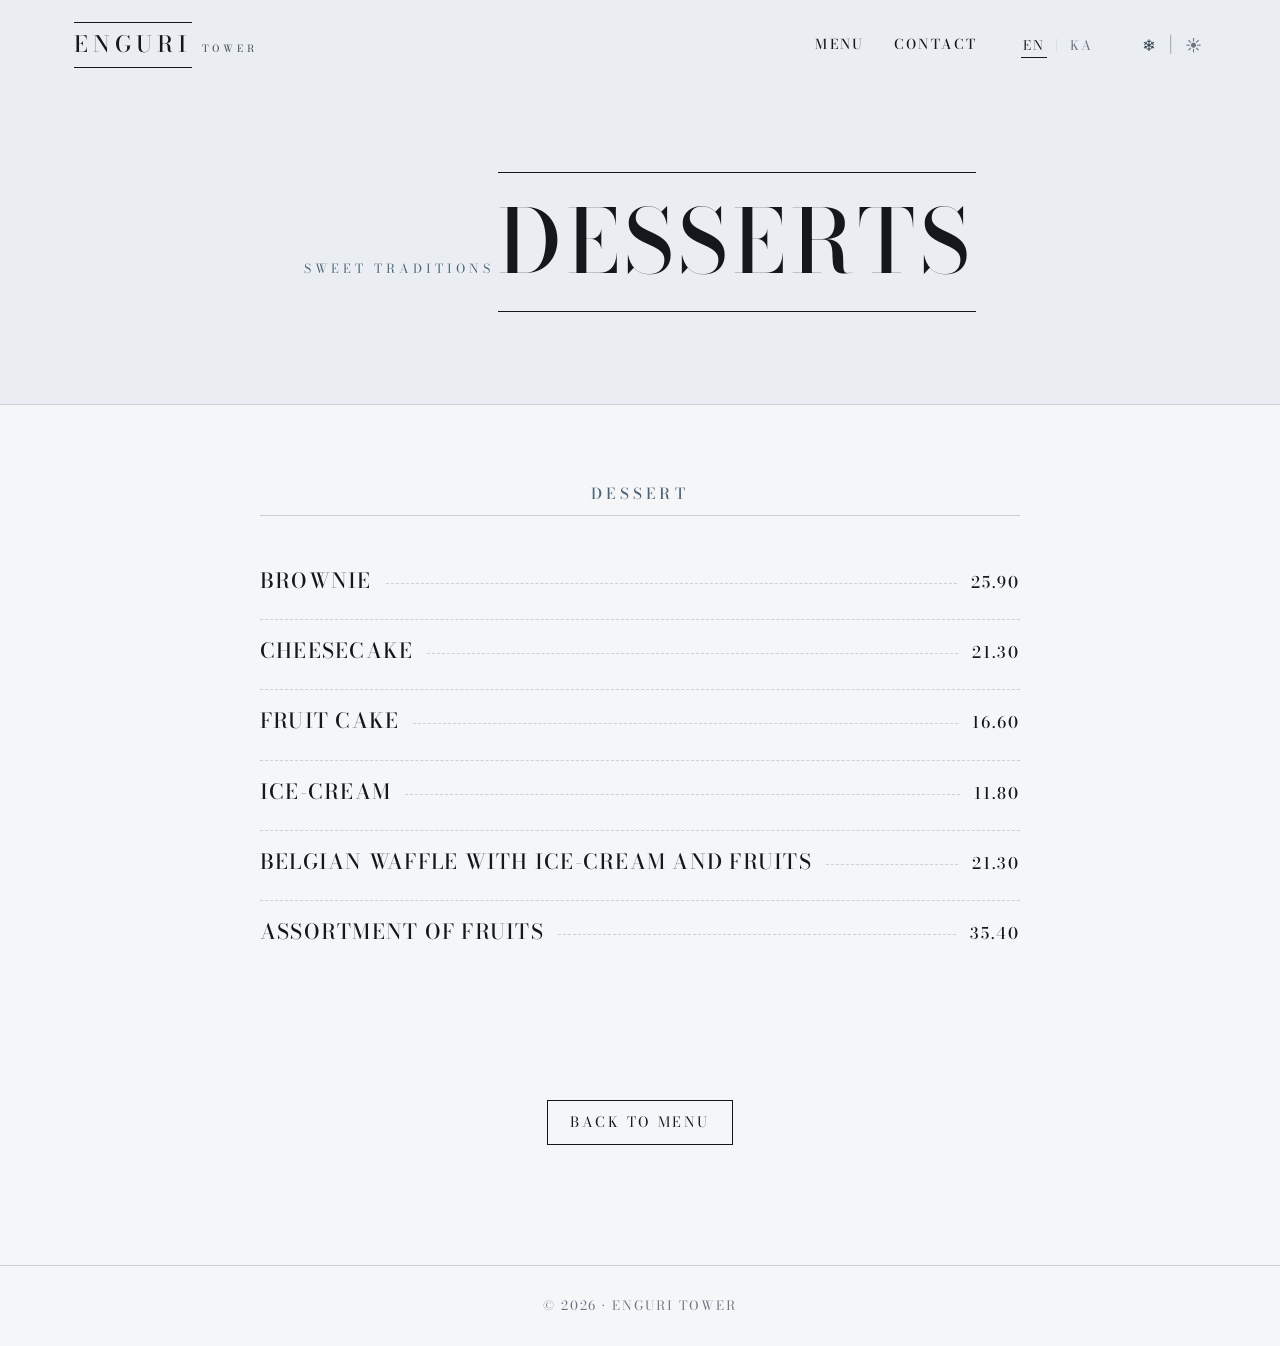
==== desserts.html @ d875edba "Update desserts.html" ====
<!DOCTYPE html>
<html lang="en">
  <head>
    <meta charset="UTF-8" />
    <meta name="viewport" content="width=device-width, initial-scale=1.0" />
    <meta
      name="description"
      content="Enguri Tower - Desserts menu."
    />
    <title>Desserts | Enguri Tower</title>
    <link rel="preconnect" href="https://fonts.googleapis.com" />
    <link rel="preconnect" href="https://fonts.gstatic.com" crossorigin />
    <link
      href="https://fonts.googleapis.com/css2?family=Bodoni+Moda:ital,wght@0,400;0,500;0,600;0,700;0,800;1,400&family=Inter:wght@300;400;500&family=Noto+Sans+Georgian:wght@300;400;500;600&display=swap"
      rel="stylesheet"
    />
    <link rel="stylesheet" href="styles.css" />
  </head>
  <body>
    <header class="navbar scrolled" id="navbar">
      <div class="nav-container">
        <a href="index.html" class="brand">
          <span class="brand-name">ENGURI</span>
          <span class="brand-sub">TOWER</span>
        </a>

        <nav class="nav-links" id="navLinks">
          <a href="index.html#menu">
            <span class="lang-en">Menu</span>
            <span class="lang-ka">მენიუ</span>
          </a>
          <a href="index.html#contact">
            <span class="lang-en">Contact</span>
            <span class="lang-ka">კონტაქტი</span>
          </a>
          <div class="lang-toggle" role="group" aria-label="Language">
            <button class="lang-btn active" data-lang="en" aria-pressed="true">EN</button>
            <span class="lang-sep">|</span>
            <button class="lang-btn" data-lang="ka" aria-pressed="false">KA</button>
          </div>
          <div class="season-toggle" role="group" aria-label="Season">
            <button class="season-btn active" data-season="winter" aria-pressed="true" title="Winter" aria-label="Winter">&#10052;</button>
            <span class="lang-sep">|</span>
            <button class="season-btn" data-season="summer" aria-pressed="false" title="Summer" aria-label="Summer">&#9728;</button>
          </div>
        </nav>

        <button
          class="nav-toggle"
          id="navToggle"
          aria-label="Toggle navigation"
          aria-expanded="false"
        >
          <span></span>
          <span></span>
          <span></span>
        </button>
      </div>
    </header>

    <main>
      <section class="page-header">
        <p class="eyebrow">
          <span class="lang-en">Sweet Traditions</span>
          <span class="lang-ka">ტკბილი ტრადიციები</span>
        </p>
        <h1 class="page-header-title">
          <span class="lang-en">Desserts</span>
          <span class="lang-ka">დესერტები</span>
        </h1>
      </section>

      <section class="menu-page">
        <div class="container">

          <div class="menu-group">
            <h2 class="menu-group-title">
              <span class="lang-en">Dessert</span>
              <span class="lang-ka">დესერტი</span>
            </h2>
            <ul class="menu-list">
              <li class="menu-item"><div class="menu-item-head"><span class="menu-item-name"><span class="lang-en">Brownie</span><span class="lang-ka">ბრაუნი</span></span><span class="menu-item-dots"></span><span class="menu-item-price">25.90</span></div></li>
              <li class="menu-item"><div class="menu-item-head"><span class="menu-item-name"><span class="lang-en">Cheesecake</span><span class="lang-ka">ჩიზქეიქი</span></span><span class="menu-item-dots"></span><span class="menu-item-price">21.30</span></div></li>
              <li class="menu-item"><div class="menu-item-head"><span class="menu-item-name"><span class="lang-en">Fruit Cake</span><span class="lang-ka">ხილის კექსი</span></span><span class="menu-item-dots"></span><span class="menu-item-price">16.60</span></div></li>
              <li class="menu-item"><div class="menu-item-head"><span class="menu-item-name"><span class="lang-en">Ice-Cream</span><span class="lang-ka">ნაყინი</span></span><span class="menu-item-dots"></span><span class="menu-item-price">11.80</span></div></li>
              <li class="menu-item"><div class="menu-item-head"><span class="menu-item-name"><span class="lang-en">Belgian Waffle with Ice-Cream and Fruits</span><span class="lang-ka">ბელგიური ვაფლი ნაყინით და ხილით</span></span><span class="menu-item-dots"></span><span class="menu-item-price">21.30</span></div></li>
              <li class="menu-item"><div class="menu-item-head"><span class="menu-item-name"><span class="lang-en">Assortment of Fruits</span><span class="lang-ka">ხილის ასორტი</span></span><span class="menu-item-dots"></span><span class="menu-item-price">35.40</span></div></li>
            </ul>
          </div>

          <div class="back-wrap">
            <a href="index.html#menu" class="back-link">
              <span class="lang-en">Back to Menu</span>
              <span class="lang-ka">მენიუზე დაბრუნება</span>
            </a>
          </div>
        </div>
      </section>
    </main>

    <footer class="footer footer-slim">
      <div class="container">
        <div class="footer-bottom">
          <p class="copy">&copy; <span id="year"></span> &middot; Enguri Tower</p>
        </div>
      </div>
    </footer>

    <script src="script.js"></script>
  </body>
</html>
---- styles.css ----
/* ======================================================
   Enguri Tower — Cuisine of the Georgian highlands
   Icy / minimal theme, Bodoni Moda display, Inter body
   ====================================================== */

:root {
  --bg: #f4f6f8;
  --bg-soft: #eaeef2;
  --snow: #ffffff;
  --ink: #14181c;
  --ink-soft: #3a434c;
  --muted: #6b7682;
  --line: #c9d1d8;
  --accent: #4a6275;
  --accent-strong: #2d3e4e;

  --font-display: "Bodoni Moda", "Didot", "Playfair Display",
    Georgia, serif;
  --font-sans: "Inter", system-ui, -apple-system, "Segoe UI", Roboto,
    sans-serif;

  --max-width: 1180px;
  --transition: 0.35s cubic-bezier(0.4, 0, 0.2, 1);
}

/* ---------- Seasonal theme: summer ---------- */
html[data-season="summer"] {
  --bg: #fbf7f2;
  --bg-soft: #f3ead6;
  --ink: #241a14;
  --ink-soft: #4a3a2e;
  --muted: #8a7865;
  --line: #e2d3c1;
  --accent: #c4855a;
  --accent-strong: #8a4a2a;
}

html[data-season="summer"] .hero::before {
  background-image: url("ushguli_Summer.webp");
  filter: saturate(1.4) contrast(1.08) brightness(0.94);
}

html[data-season="summer"] .hero-overlay {
  background: radial-gradient(
    ellipse at center,
    rgba(251, 237, 217, 0.55) 0%,
    rgba(251, 237, 217, 0.1) 70%
  );
}

html[data-season="summer"] .navbar.scrolled {
  background-color: rgba(251, 247, 242, 0.92);
}

html[data-season="summer"] .snow-field {
  display: none;
}

html[data-season="summer"] .dish-image {
  filter: grayscale(20%) contrast(1) saturate(1.05);
}

html[data-season="summer"] .hero-title {
  text-shadow: 0 1px 2px rgba(255, 248, 235, 0.7),
    0 2px 14px rgba(36, 26, 20, 0.2);
}

html[data-season="summer"] .eyebrow,
html[data-season="summer"] .hero-sub-label,
html[data-season="summer"] .hero-subtitle {
  text-shadow: 0 1px 2px rgba(255, 248, 235, 0.75);
}

/* ---------- Base ---------- */
*,
*::before,
*::after {
  box-sizing: border-box;
}

html {
  scroll-behavior: smooth;
  -webkit-text-size-adjust: 100%;
  text-size-adjust: 100%;
}

body {
  margin: 0;
  font-family: var(--font-sans);
  font-size: 16px;
  line-height: 1.6;
  color: var(--ink);
  background-color: var(--bg);
  -webkit-font-smoothing: antialiased;
  -moz-osx-font-smoothing: grayscale;
  overflow-x: hidden;
}

a {
  color: inherit;
  text-decoration: none;
  transition: color var(--transition);
}

img {
  max-width: 100%;
  display: block;
}

button {
  font-family: inherit;
  background: none;
  color: inherit;
}

h1,
h2,
h3,
h4 {
  font-family: var(--font-display);
  font-weight: 500;
  line-height: 1.2;
  margin: 0;
}

p {
  margin: 0 0 1em;
}

ul {
  margin: 0;
  padding: 0;
  list-style: none;
}

.container {
  width: 100%;
  max-width: var(--max-width);
  margin: 0 auto;
  padding: 0 24px;
}

/* ---------- Buttons ---------- */
.btn {
  position: relative;
  display: inline-flex;
  align-items: center;
  justify-content: center;
  gap: 10px;
  padding: 14px 30px;
  font-family: var(--font-display);
  font-size: 0.88rem;
  font-weight: 500;
  letter-spacing: 0.18em;
  text-transform: uppercase;
  border-radius: 0;
  border: 1px solid var(--ink);
  cursor: pointer;
  overflow: hidden;
  isolation: isolate;
  transition: color 0.45s cubic-bezier(0.65, 0, 0.35, 1),
    border-color 0.45s cubic-bezier(0.65, 0, 0.35, 1);
}

.btn::before {
  content: "";
  position: absolute;
  inset: 0;
  z-index: -1;
  transform: translateY(101%);
  transition: transform 0.55s cubic-bezier(0.65, 0, 0.35, 1);
}

.btn:hover::before {
  transform: translateY(0);
}

.btn:focus-visible {
  outline: 2px solid var(--accent);
  outline-offset: 3px;
}

.btn-primary {
  background-color: var(--ink);
  color: var(--snow);
}
.btn-primary::before {
  background-color: var(--accent-strong);
}
.btn-primary:hover {
  color: var(--snow);
  border-color: var(--accent-strong);
}

.btn-ghost {
  background-color: transparent;
  color: var(--ink);
}
.btn-ghost::before {
  background-color: var(--ink);
}
.btn-ghost:hover {
  color: var(--snow);
}

/* ---------- Rules (thin lines like the logo) ---------- */
.rule {
  display: inline-block;
  width: 60px;
  height: 1px;
  background-color: var(--ink);
  margin: 18px auto;
}

/* ---------- Navbar ---------- */
.navbar {
  position: fixed;
  top: 0;
  left: 0;
  width: 100%;
  z-index: 100;
  padding: 22px 0;
  background-color: rgba(244, 246, 248, 0);
  border-bottom: 1px solid transparent;
  transition: background-color var(--transition),
    border-color var(--transition), padding var(--transition);
}

.navbar.scrolled {
  padding: 14px 0;
  background-color: rgba(244, 246, 248, 0.92);
  backdrop-filter: blur(8px);
  border-bottom-color: var(--line);
}

.nav-container {
  width: 100%;
  max-width: var(--max-width);
  margin: 0 auto;
  padding: 0 24px;
  display: flex;
  align-items: center;
  justify-content: space-between;
  gap: 20px;
}

.brand {
  display: inline-flex;
  align-items: baseline;
  gap: 6px;
}

.brand-name {
  font-family: var(--font-display);
  font-size: 1.4rem;
  font-weight: 500;
  letter-spacing: 0.22em;
  padding: 4px 0;
  border-top: 1px solid var(--ink);
  border-bottom: 1px solid var(--ink);
}

.brand-sub {
  font-family: var(--font-display);
  font-size: 0.62rem;
  font-weight: 400;
  letter-spacing: 0.4em;
  padding-left: 0.4em;
  color: var(--ink-soft);
}

.nav-links {
  display: flex;
  align-items: center;
  gap: 30px;
}

.nav-links a {
  font-family: var(--font-display);
  font-size: 0.85rem;
  font-weight: 500;
  letter-spacing: 0.16em;
  text-transform: uppercase;
  color: var(--ink);
  position: relative;
}

.nav-links a:not(.nav-cta)::after {
  content: "";
  position: absolute;
  bottom: -6px;
  left: 0;
  width: 0;
  height: 1px;
  background-color: var(--ink);
  transition: width var(--transition);
}

.nav-links a:not(.nav-cta):hover::after {
  width: 100%;
}

/* ---------- Language toggle ---------- */
.lang-ka {
  display: none;
}

html[lang="ka"] .lang-en {
  display: none;
}

html[lang="ka"] .lang-ka {
  display: revert;
}

html[lang="ka"] body {
  font-family: "Noto Sans Georgian", "BPG Arial", "Sylfaen",
    "Segoe UI", system-ui, -apple-system, sans-serif;
}

html[lang="ka"] .brand-name,
html[lang="ka"] .hero-title,
html[lang="ka"] .hero-sub-label {
  font-family: var(--font-display);
}

.lang-toggle {
  display: inline-flex;
  align-items: center;
  gap: 8px;
  font-family: var(--font-display);
  font-size: 0.82rem;
  letter-spacing: 0.14em;
  text-transform: uppercase;
  margin-left: 14px;
}

.lang-btn {
  background: none;
  border: none;
  padding: 4px 2px;
  color: var(--muted);
  cursor: pointer;
  font-family: inherit;
  font-size: inherit;
  letter-spacing: inherit;
  text-transform: inherit;
  transition: color var(--transition);
}

.lang-btn:hover {
  color: var(--ink);
}

.lang-btn.active {
  color: var(--ink);
  border-bottom: 1px solid var(--ink);
  padding-bottom: 2px;
}

.lang-sep {
  color: var(--muted);
  opacity: 0.5;
}

/* ---------- Season toggle (Winter / Summer) ---------- */
.season-toggle {
  display: inline-flex;
  align-items: center;
  gap: 8px;
  margin-left: 14px;
}

.season-btn {
  background: none;
  border: none;
  padding: 2px 4px;
  font-size: 1rem;
  line-height: 1;
  color: var(--muted);
  cursor: pointer;
  transition: color var(--transition), transform var(--transition);
}

.season-btn:hover {
  color: var(--ink);
  transform: translateY(-1px);
}

.season-btn.active {
  color: var(--accent-strong);
}

.nav-toggle {
  display: none;
  flex-direction: column;
  gap: 5px;
  padding: 6px;
}
.nav-toggle span {
  display: block;
  width: 26px;
  height: 2px;
  background-color: var(--ink);
  transition: transform var(--transition), opacity var(--transition);
}
.nav-toggle.open span:nth-child(1) {
  transform: translateY(7px) rotate(45deg);
}
.nav-toggle.open span:nth-child(2) {
  opacity: 0;
}
.nav-toggle.open span:nth-child(3) {
  transform: translateY(-7px) rotate(-45deg);
}

/* ---------- Hero ---------- */
.hero {
  position: relative;
  min-height: 100vh;
  min-height: 100svh;
  display: flex;
  align-items: center;
  justify-content: center;
  text-align: center;
  padding: 140px 24px 100px;
  background-color: var(--bg);
  overflow: hidden;
  color: var(--ink);
}

.hero::before {
  content: "";
  position: absolute;
  inset: 0;
  background-image: url("ushgli_Winter.webp");
  background-size: cover;
  background-position: center;
  background-attachment: fixed;
  filter: saturate(1.3) contrast(1.08) brightness(0.92);
  z-index: 0;
}

.hero-overlay {
  position: absolute;
  inset: 0;
  background: radial-gradient(
    ellipse at center,
    rgba(244, 246, 248, 0.6) 0%,
    rgba(244, 246, 248, 0.12) 70%
  );
  pointer-events: none;
  z-index: 1;
}

.snow-field {
  position: absolute;
  inset: 0;
  pointer-events: none;
  z-index: 2;
  overflow: hidden;
}

.snow-flake {
  position: absolute;
  top: -10%;
  color: rgba(255, 255, 255, 0.9);
  text-shadow: 0 0 4px rgba(255, 255, 255, 0.6);
  animation-name: snow-fall;
  animation-timing-function: linear;
  animation-iteration-count: infinite;
}

@keyframes snow-fall {
  0% {
    transform: translateY(-10%) translateX(0);
    opacity: 0;
  }
  10% {
    opacity: 1;
  }
  90% {
    opacity: 1;
  }
  100% {
    transform: translateY(110vh) translateX(40px);
    opacity: 0;
  }
}

.hero-content {
  position: relative;
  z-index: 3;
  max-width: 820px;
  animation: fadeUp 1.1s ease both;
}

@keyframes fadeUp {
  from {
    opacity: 0;
    transform: translateY(20px);
  }
  to {
    opacity: 1;
    transform: translateY(0);
  }
}

.eyebrow {
  display: inline-block;
  font-family: var(--font-display);
  font-size: 0.78rem;
  letter-spacing: 0.32em;
  text-transform: uppercase;
  color: var(--ink-soft);
  margin-bottom: 28px;
  text-shadow: 0 1px 2px rgba(255, 255, 255, 0.7);
}

.hero-title {
  font-family: var(--font-display);
  font-size: clamp(3.6rem, 9.5vw, 7.5rem);
  font-weight: 500;
  line-height: 1;
  letter-spacing: 0.04em;
  margin: 12px 0;
  padding: 16px 0;
  border-top: 1px solid var(--ink);
  border-bottom: 1px solid var(--ink);
  text-transform: uppercase;
  text-shadow: 0 1px 2px rgba(255, 255, 255, 0.7),
    0 2px 14px rgba(20, 24, 28, 0.18);
}

.hero-sub-label {
  display: inline-block;
  font-family: var(--font-display);
  font-size: 0.95rem;
  letter-spacing: 0.6em;
  padding-left: 0.6em;
  margin-bottom: 30px;
  color: var(--ink-soft);
  text-shadow: 0 1px 2px rgba(255, 255, 255, 0.7);
}

.hero-subtitle {
  font-size: 1.05rem;
  color: var(--ink-soft);
  max-width: 560px;
  margin: 10px auto 44px;
  text-shadow: 0 1px 2px rgba(255, 255, 255, 0.7);
}

.scroll-indicator {
  position: absolute;
  bottom: 34px;
  left: 50%;
  transform: translateX(-50%);
  width: 18px;
  height: 28px;
  border: 1px solid var(--ink-soft);
  border-radius: 12px;
  display: flex;
  justify-content: center;
  padding-top: 6px;
  z-index: 3;
}
.scroll-indicator span {
  width: 2px;
  height: 8px;
  background-color: var(--ink-soft);
  border-radius: 2px;
  animation: scroll-dot 2s ease-in-out infinite;
}
@keyframes scroll-dot {
  0%,
  100% {
    transform: translateY(0);
    opacity: 0.3;
  }
  50% {
    transform: translateY(8px);
    opacity: 1;
  }
}

/* ---------- Sections ---------- */
section {
  padding: 120px 0;
}

.section-head {
  text-align: center;
  margin-bottom: 72px;
}

.section-eyebrow {
  font-family: var(--font-display);
  font-size: 0.78rem;
  letter-spacing: 0.32em;
  text-transform: uppercase;
  color: var(--accent);
  margin-bottom: 14px;
}

.section-title {
  font-size: clamp(2.4rem, 4.8vw, 3.6rem);
  margin-bottom: 20px;
  letter-spacing: 0.02em;
  text-transform: none;
}

/* ---------- Menu (home) ---------- */
.menu {
  background-color: var(--bg);
  border-top: 1px solid var(--line);
  border-bottom: 1px solid var(--line);
}

.dish-grid {
  display: grid;
  grid-template-columns: repeat(3, 1fr);
  gap: 24px;
}

.dish-card {
  display: flex;
  flex-direction: column;
  background-color: var(--snow);
  border: 1px solid var(--line);
  transition: transform var(--transition), border-color var(--transition);
}

.dish-card:hover {
  border-color: var(--ink);
  transform: translateY(-4px);
}

.dish-image {
  aspect-ratio: 4 / 3;
  background-size: cover;
  background-position: center;
  filter: grayscale(65%) contrast(0.95);
  transition: filter var(--transition);
}

.dish-card:hover .dish-image {
  filter: grayscale(0%) contrast(1);
}

.dish-dishes {
  background-image: url("dishes.jpeg"),
    linear-gradient(160deg, #e3e8ec, #c7d0d7);
  background-position: center 100%;
}
.dish-drinks {
  background-image: url("https://images.unsplash.com/photo-1510812431401-41d2bd2722f3?auto=format&fit=crop&w=1000&q=80"),
    linear-gradient(135deg, #e3e8ec, #c7d0d7);
}
.dish-desserts {
  background-image: url("https://images.unsplash.com/photo-1587314168485-3236d6710814?auto=format&fit=crop&w=1000&q=80"),
    linear-gradient(135deg, #e3e8ec, #c7d0d7);
}

.dish-link {
  text-decoration: none;
  color: inherit;
}

.dish-body {
  padding: 28px;
  display: flex;
  flex-direction: column;
  flex: 1;
  align-items: center;
  text-align: center;
}

.dish-body h3 {
  font-size: 1.5rem;
  letter-spacing: 0.05em;
  margin-bottom: 8px;
}

.dish-body p {
  color: var(--ink-soft);
  font-size: 0.95rem;
  min-height: 3.6em;
}

.dish-price {
  display: inline-block;
  color: var(--ink);
  font-family: var(--font-display);
  font-weight: 500;
  letter-spacing: 0.18em;
  font-size: 0.95rem;
  text-transform: uppercase;
  border-top: 1px solid var(--ink);
  padding-top: 8px;
}

/* ---------- Contact ---------- */
.contact {
  background-color: var(--bg-soft);
  border-top: 1px solid var(--line);
}

.contact-centered {
  max-width: 720px;
  margin: 0 auto;
  text-align: center;
}

.contact-centered .rule {
  display: block;
  margin: 18px auto 32px;
}

.contact-list {
  display: grid;
  gap: 18px;
  margin: 30px 0 34px;
  padding: 0;
  list-style: none;
}

.contact-list li {
  display: grid;
  grid-template-columns: 120px 1fr;
  gap: 16px;
  align-items: center;
  justify-content: center;
  max-width: 420px;
  margin: 0 auto;
  padding-bottom: 14px;
  border-bottom: 1px solid var(--line);
}

.contact-list li:last-child {
  border-bottom: none;
}

.contact-list strong {
  font-family: var(--font-display);
  font-size: 0.78rem;
  letter-spacing: 0.24em;
  text-transform: uppercase;
  color: var(--ink-soft);
  text-align: left;
}

.contact-list a {
  color: var(--ink);
  text-align: left;
  font-size: 1rem;
}

.contact-list a:hover {
  color: var(--accent-strong);
}

.contact-actions {
  display: flex;
  flex-wrap: wrap;
  justify-content: center;
  gap: 14px;
  margin-top: 8px;
}

/* ---------- Footer ---------- */
.footer {
  background-color: var(--bg);
  padding: 30px 0;
  border-top: 1px solid var(--line);
}

.footer-slim {
  padding: 30px 0;
}

.footer-bottom {
  display: flex;
  align-items: center;
  justify-content: center;
  gap: 20px;
  flex-wrap: wrap;
  font-family: var(--font-display);
  text-transform: uppercase;
}

.footer-bottom .copy {
  color: var(--muted);
  font-size: 0.8rem;
  letter-spacing: 0.15em;
  margin: 0;
}

/* ---------- Sub-page (category menu) styles ---------- */
.page-header {
  padding: 160px 24px 80px;
  text-align: center;
  background-color: var(--bg-soft);
  border-bottom: 1px solid var(--line);
}

.page-header .eyebrow {
  color: var(--accent);
}

.page-header-title {
  font-family: var(--font-display);
  font-size: clamp(3rem, 7.5vw, 5.5rem);
  font-weight: 500;
  letter-spacing: 0.06em;
  text-transform: uppercase;
  margin: 12px 0;
  padding: 16px 0;
  border-top: 1px solid var(--ink);
  border-bottom: 1px solid var(--ink);
  display: inline-block;
}

.menu-page {
  padding: 80px 0 120px;
}

.menu-group {
  margin-bottom: 70px;
}

.menu-group:last-of-type {
  margin-bottom: 40px;
}

.menu-group-title {
  font-family: var(--font-display);
  font-size: 0.95rem;
  font-weight: 500;
  letter-spacing: 0.28em;
  text-transform: uppercase;
  color: var(--accent);
  text-align: center;
  margin: 0 auto 34px;
  padding-bottom: 12px;
  border-bottom: 1px solid var(--line);
  max-width: 760px;
}

.menu-list {
  max-width: 760px;
  margin: 0 auto;
  list-style: none;
  padding: 0;
}

.menu-item {
  padding: 14px 0;
  border-bottom: 1px dashed var(--line);
}

.menu-item:last-child {
  border-bottom: none;
}

.menu-item-head {
  display: flex;
  align-items: baseline;
  gap: 14px;
  margin-bottom: 8px;
}

.menu-item-name {
  font-family: var(--font-display);
  font-size: 1.3rem;
  font-weight: 500;
  letter-spacing: 0.06em;
  text-transform: uppercase;
  color: var(--ink);
  white-space: nowrap;
}

.menu-item-dots {
  flex: 1;
  border-bottom: 1px dashed var(--line);
  transform: translateY(-4px);
}

.menu-item-price {
  font-family: var(--font-display);
  font-size: 1rem;
  font-weight: 500;
  letter-spacing: 0.12em;
  color: var(--ink);
  white-space: nowrap;
}

.menu-item-desc {
  color: var(--ink-soft);
  font-size: 0.98rem;
  margin: 0;
  padding-right: 40px;
}

.back-wrap {
  text-align: center;
}

.back-link {
  display: inline-flex;
  align-items: center;
  gap: 10px;
  margin-top: 60px;
  font-family: var(--font-display);
  font-size: 0.88rem;
  letter-spacing: 0.18em;
  text-transform: uppercase;
  color: var(--ink);
  padding: 10px 22px;
  border: 1px solid var(--ink);
  transition: background-color var(--transition), color var(--transition);
}

.back-link:hover {
  background-color: var(--ink);
  color: var(--snow);
}

/* ---------- Reveal-on-scroll ---------- */
.reveal {
  opacity: 0;
  transform: translateY(30px);
  transition: opacity 0.9s ease, transform 0.9s ease;
}
.reveal.visible {
  opacity: 1;
  transform: translateY(0);
}

/* ---------- Responsive ---------- */
@media (max-width: 900px) {
  .dish-grid {
    grid-template-columns: 1fr;
  }
}

@media (max-width: 768px) {
  .container,
  .nav-container {
    padding: 0 20px;
  }

  .nav-toggle {
    display: flex;
  }

  .nav-links {
    position: fixed;
    top: 0;
    right: 0;
    height: 100vh;
    height: 100svh;
    width: 82%;
    max-width: 340px;
    background-color: var(--snow);
    border-left: 1px solid var(--line);
    flex-direction: column;
    justify-content: center;
    align-items: flex-start;
    padding: 40px 32px;
    gap: 22px;
    transform: translateX(100%);
    transition: transform var(--transition);
    overflow-y: auto;
  }

  .nav-links.open {
    transform: translateX(0);
  }

  .nav-links a {
    font-size: 1rem;
  }

  .lang-toggle {
    margin-left: 0;
    margin-top: 20px;
    border-top: 1px solid var(--line);
    padding-top: 20px;
    width: 100%;
  }

  .season-toggle {
    margin-left: 0;
    margin-top: 12px;
    width: 100%;
  }

  .brand-name {
    font-size: 1.2rem;
    letter-spacing: 0.18em;
  }

  .brand-sub {
    font-size: 0.55rem;
    letter-spacing: 0.32em;
  }

  .hero {
    padding: 120px 20px 90px;
    background-attachment: scroll;
  }

  .hero::before {
    background-attachment: scroll;
  }

  .hero-title {
    letter-spacing: 0.03em;
    padding: 12px 0;
    margin: 8px 0;
  }

  .hero-sub-label {
    letter-spacing: 0.4em;
    padding-left: 0.4em;
    font-size: 0.85rem;
    margin-bottom: 20px;
  }

  .eyebrow {
    letter-spacing: 0.24em;
    margin-bottom: 20px;
  }

  section {
    padding: 70px 0;
  }

  .section-head {
    margin-bottom: 48px;
  }

  .dish-body {
    padding: 22px;
  }

  .dish-body h3 {
    font-size: 1.35rem;
  }

  .dish-body p {
    min-height: 0;
  }

  .contact-list li {
    grid-template-columns: 1fr;
    gap: 4px;
    text-align: center;
  }

  .contact-list strong,
  .contact-list a {
    text-align: center;
  }

  .contact-actions {
    flex-direction: column;
    align-items: stretch;
    gap: 12px;
  }

  .contact-actions .btn {
    width: 100%;
  }

  .page-header {
    padding: 120px 20px 60px;
  }

  .page-header-title {
    padding: 12px 0;
  }

  .menu-page {
    padding: 60px 0 90px;
  }

  .menu-group {
    margin-bottom: 50px;
  }

  .menu-group-title {
    letter-spacing: 0.22em;
    margin-bottom: 24px;
  }

  .menu-item-head {
    flex-wrap: wrap;
  }

  .menu-item-dots {
    display: none;
  }

  .menu-item-name {
    white-space: normal;
    font-size: 1.1rem;
  }

  .menu-item-desc {
    padding-right: 0;
  }

  .back-link {
    margin-top: 40px;
  }
}

@media (max-width: 480px) {
  .container,
  .nav-container {
    padding: 0 16px;
  }

  .navbar {
    padding: 16px 0;
  }

  .navbar.scrolled {
    padding: 10px 0;
  }

  .brand-name {
    font-size: 1.05rem;
    letter-spacing: 0.16em;
  }

  .brand-sub {
    font-size: 0.5rem;
    letter-spacing: 0.28em;
  }

  .hero {
    padding: 100px 16px 80px;
  }

  .hero-title {
    font-size: clamp(2.6rem, 13.5vw, 4rem);
    letter-spacing: 0.02em;
    padding: 10px 0;
  }

  .hero-sub-label {
    letter-spacing: 0.32em;
    padding-left: 0.32em;
    font-size: 0.78rem;
  }

  .eyebrow {
    font-size: 0.72rem;
    letter-spacing: 0.2em;
  }

  .section-title {
    font-size: clamp(1.8rem, 7vw, 2.3rem);
  }

  .page-header {
    padding: 110px 16px 50px;
  }

  .page-header-title {
    font-size: clamp(2.2rem, 10vw, 3rem);
    letter-spacing: 0.04em;
    padding: 10px 0;
  }

  .btn {
    padding: 13px 22px;
    font-size: 0.8rem;
    letter-spacing: 0.14em;
  }

  .dish-body {
    padding: 20px;
  }

  .menu-item-name {
    font-size: 1rem;
    letter-spacing: 0.04em;
  }

  .menu-item-price {
    font-size: 0.95rem;
  }

  .menu-item-desc {
    font-size: 0.9rem;
  }

  .scroll-indicator {
    bottom: 22px;
  }
}

@media (prefers-reduced-motion: reduce) {
  *,
  *::before,
  *::after {
    animation-duration: 0.01ms !important;
    animation-iteration-count: 1 !important;
    transition-duration: 0.01ms !important;
    scroll-behavior: auto !important;
  }

  .snow-flake {
    display: none;
  }
}
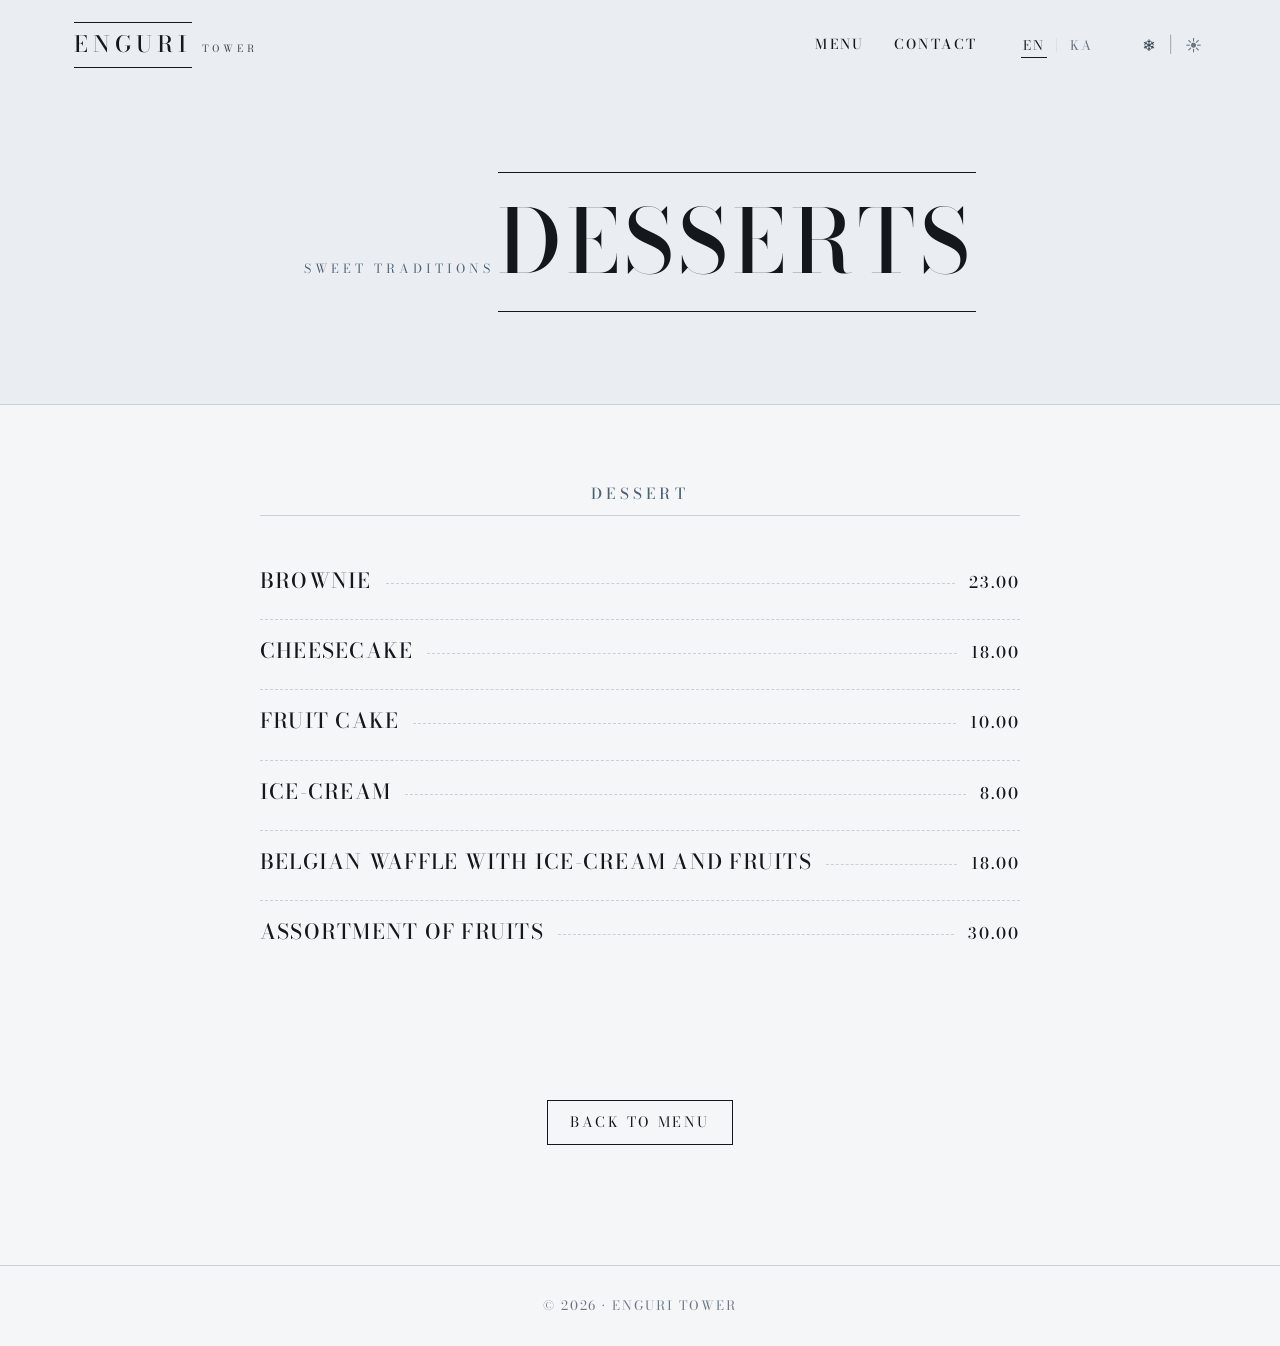
==== commit c60dae19: "Update desserts.html" ====
--- a/desserts.html
+++ b/desserts.html
@@ -79,12 +79,12 @@
               <span class="lang-ka">დესერტი</span>
             </h2>
             <ul class="menu-list">
-              <li class="menu-item"><div class="menu-item-head"><span class="menu-item-name"><span class="lang-en">Brownie</span><span class="lang-ka">ბრაუნი</span></span><span class="menu-item-dots"></span><span class="menu-item-price">25.90</span></div></li>
-              <li class="menu-item"><div class="menu-item-head"><span class="menu-item-name"><span class="lang-en">Cheesecake</span><span class="lang-ka">ჩიზქეიქი</span></span><span class="menu-item-dots"></span><span class="menu-item-price">21.30</span></div></li>
-              <li class="menu-item"><div class="menu-item-head"><span class="menu-item-name"><span class="lang-en">Fruit Cake</span><span class="lang-ka">ხილის კექსი</span></span><span class="menu-item-dots"></span><span class="menu-item-price">16.60</span></div></li>
-              <li class="menu-item"><div class="menu-item-head"><span class="menu-item-name"><span class="lang-en">Ice-Cream</span><span class="lang-ka">ნაყინი</span></span><span class="menu-item-dots"></span><span class="menu-item-price">11.80</span></div></li>
-              <li class="menu-item"><div class="menu-item-head"><span class="menu-item-name"><span class="lang-en">Belgian Waffle with Ice-Cream and Fruits</span><span class="lang-ka">ბელგიური ვაფლი ნაყინით და ხილით</span></span><span class="menu-item-dots"></span><span class="menu-item-price">21.30</span></div></li>
-              <li class="menu-item"><div class="menu-item-head"><span class="menu-item-name"><span class="lang-en">Assortment of Fruits</span><span class="lang-ka">ხილის ასორტი</span></span><span class="menu-item-dots"></span><span class="menu-item-price">35.40</span></div></li>
+              <li class="menu-item"><div class="menu-item-head"><span class="menu-item-name"><span class="lang-en">Brownie</span><span class="lang-ka">ბრაუნი</span></span><span class="menu-item-dots"></span><span class="menu-item-price">23.00</span></div></li>
+              <li class="menu-item"><div class="menu-item-head"><span class="menu-item-name"><span class="lang-en">Cheesecake</span><span class="lang-ka">ჩიზქეიქი</span></span><span class="menu-item-dots"></span><span class="menu-item-price">18.00</span></div></li>
+              <li class="menu-item"><div class="menu-item-head"><span class="menu-item-name"><span class="lang-en">Fruit Cake</span><span class="lang-ka">ხილის კექსი</span></span><span class="menu-item-dots"></span><span class="menu-item-price">10.00</span></div></li>
+              <li class="menu-item"><div class="menu-item-head"><span class="menu-item-name"><span class="lang-en">Ice-Cream</span><span class="lang-ka">ნაყინი</span></span><span class="menu-item-dots"></span><span class="menu-item-price">8.00</span></div></li>
+              <li class="menu-item"><div class="menu-item-head"><span class="menu-item-name"><span class="lang-en">Belgian Waffle with Ice-Cream and Fruits</span><span class="lang-ka">ბელგიური ვაფლი ნაყინით და ხილით</span></span><span class="menu-item-dots"></span><span class="menu-item-price">18.00</span></div></li>
+              <li class="menu-item"><div class="menu-item-head"><span class="menu-item-name"><span class="lang-en">Assortment of Fruits</span><span class="lang-ka">ხილის ასორტი</span></span><span class="menu-item-dots"></span><span class="menu-item-price">30.00</span></div></li>
             </ul>
           </div>
 
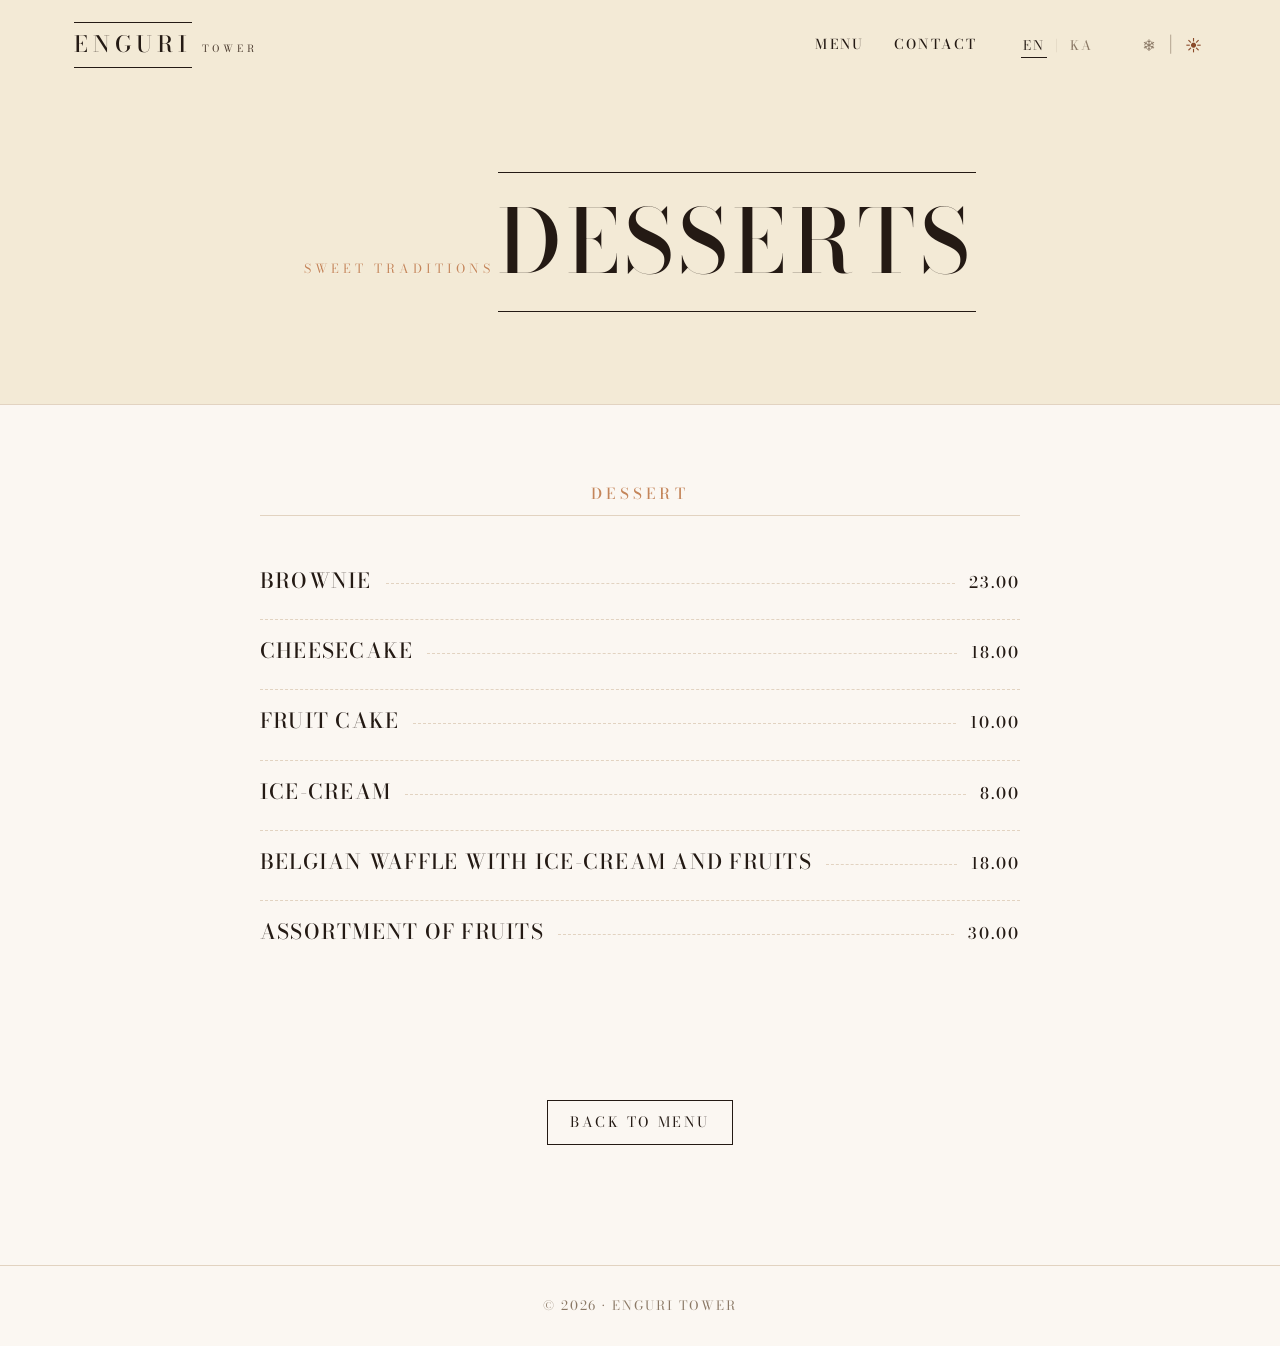
==== commit 77665559: "Add files via upload" ====
--- a/desserts.html
+++ b/desserts.html
@@ -16,7 +16,7 @@
     />
     <link rel="stylesheet" href="styles.css" />
   </head>
-  <body>
+  <body class="no-reveal">
     <header class="navbar scrolled" id="navbar">
       <div class="nav-container">
         <a href="index.html" class="brand">
@@ -39,9 +39,9 @@
             <button class="lang-btn" data-lang="ka" aria-pressed="false">KA</button>
           </div>
           <div class="season-toggle" role="group" aria-label="Season">
-            <button class="season-btn active" data-season="winter" aria-pressed="true" title="Winter" aria-label="Winter">&#10052;</button>
+            <button class="season-btn" data-season="winter" aria-pressed="false" title="Winter" aria-label="Winter">&#10052;</button>
             <span class="lang-sep">|</span>
-            <button class="season-btn" data-season="summer" aria-pressed="false" title="Summer" aria-label="Summer">&#9728;</button>
+            <button class="season-btn active" data-season="summer" aria-pressed="true" title="Summer" aria-label="Summer">&#9728;</button>
           </div>
         </nav>
 
--- a/styles.css
+++ b/styles.css
@@ -433,7 +433,7 @@
   content: "";
   position: absolute;
   inset: 0;
-  background-image: url("ushgli_Winter.webp");
+  background-image: url("ushguli_Summer.webp");
   background-size: cover;
   background-position: center;
   background-attachment: fixed;
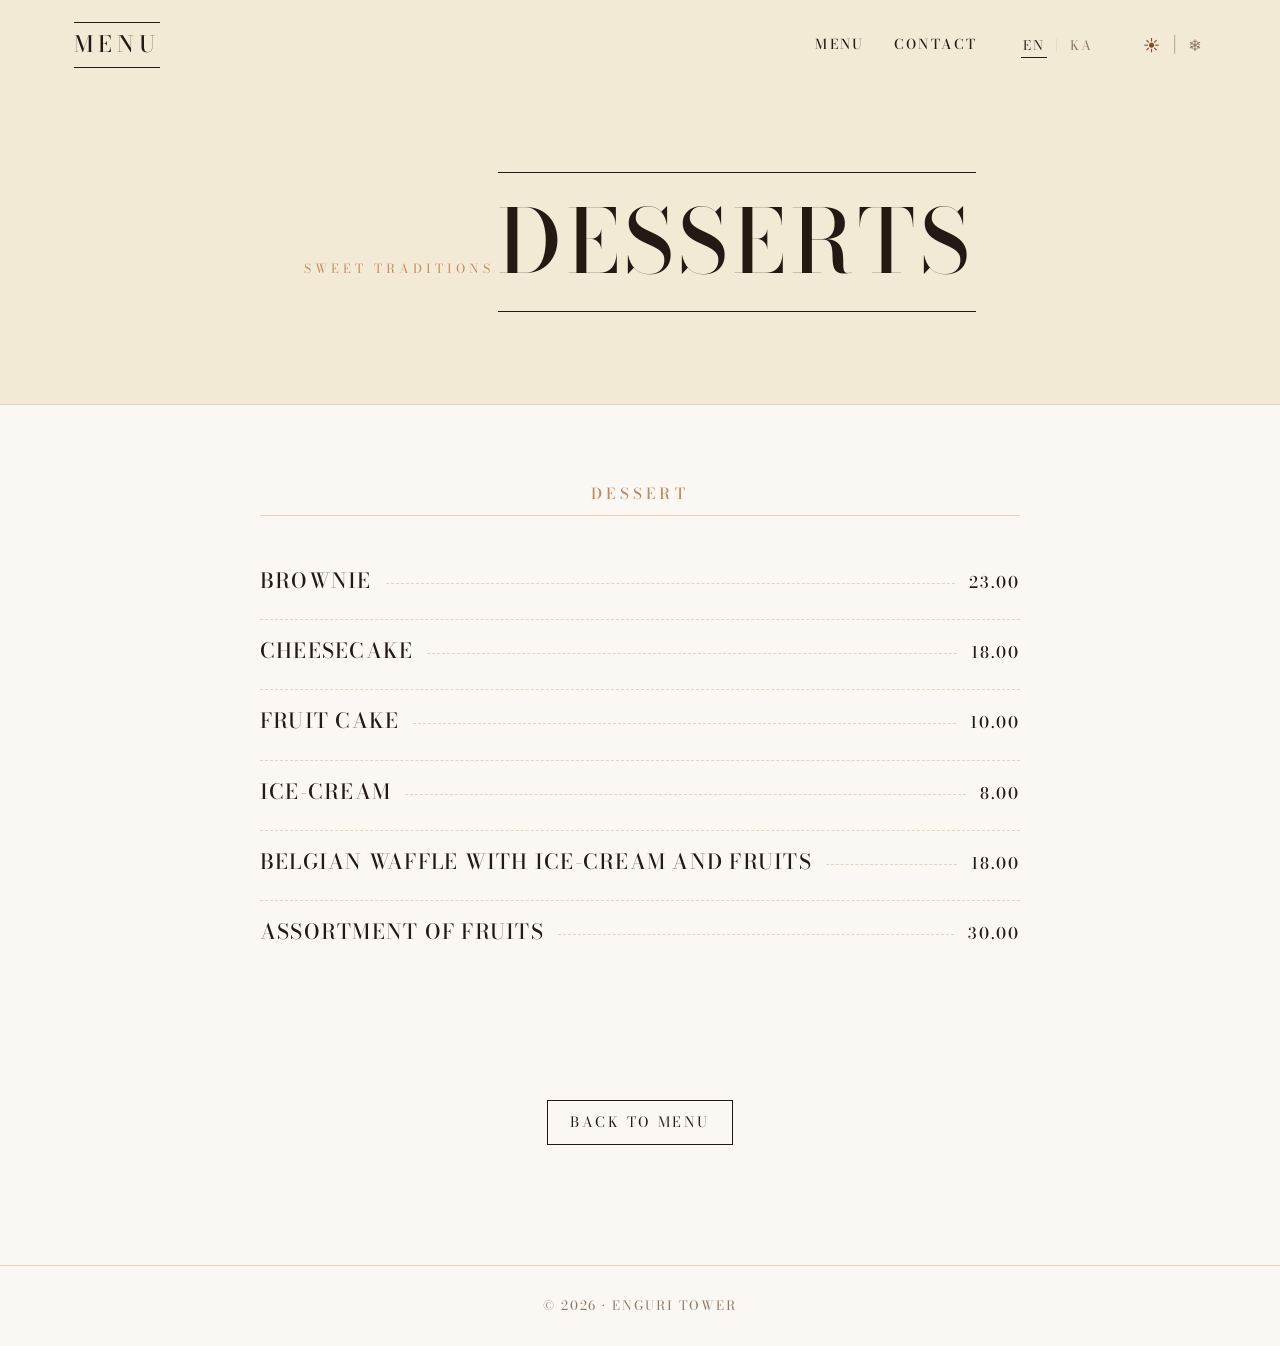
==== commit 55efb52c: "Add files via upload" ====
--- a/desserts.html
+++ b/desserts.html
@@ -1,5 +1,5 @@
 <!DOCTYPE html>
-<html lang="en">
+<html lang="en" data-season="summer">
   <head>
     <meta charset="UTF-8" />
     <meta name="viewport" content="width=device-width, initial-scale=1.0" />
@@ -16,12 +16,14 @@
     />
     <link rel="stylesheet" href="styles.css" />
   </head>
-  <body class="no-reveal">
+  <body>
     <header class="navbar scrolled" id="navbar">
       <div class="nav-container">
         <a href="index.html" class="brand">
-          <span class="brand-name">ENGURI</span>
-          <span class="brand-sub">TOWER</span>
+          <span class="brand-name">
+            <span class="lang-en">MENU</span>
+            <span class="lang-ka">მენიუ</span>
+          </span>
         </a>
 
         <nav class="nav-links" id="navLinks">
@@ -34,14 +36,14 @@
             <span class="lang-ka">კონტაქტი</span>
           </a>
           <div class="lang-toggle" role="group" aria-label="Language">
-            <button class="lang-btn active" data-lang="en" aria-pressed="true">EN</button>
+            <button type="button" class="lang-btn active" data-lang="en" aria-pressed="true">EN</button>
             <span class="lang-sep">|</span>
-            <button class="lang-btn" data-lang="ka" aria-pressed="false">KA</button>
+            <button type="button" class="lang-btn" data-lang="ka" aria-pressed="false">KA</button>
           </div>
           <div class="season-toggle" role="group" aria-label="Season">
+            <button class="season-btn active" data-season="summer" aria-pressed="true" title="Summer" aria-label="Summer">&#9728;</button>
+            <span class="lang-sep">|</span>
             <button class="season-btn" data-season="winter" aria-pressed="false" title="Winter" aria-label="Winter">&#10052;</button>
-            <span class="lang-sep">|</span>
-            <button class="season-btn active" data-season="summer" aria-pressed="true" title="Summer" aria-label="Summer">&#9728;</button>
           </div>
         </nav>
 
--- a/styles.css
+++ b/styles.css
@@ -36,7 +36,7 @@
 }
 
 html[data-season="summer"] .hero::before {
-  background-image: url("ushguli_Summer.webp");
+  background-image: url("IMG_1311.jpg");
   filter: saturate(1.4) contrast(1.08) brightness(0.94);
 }
 
@@ -389,6 +389,45 @@
 
 .season-btn.active {
   color: var(--accent-strong);
+}
+
+.hero-lang-toggle {
+  position: absolute;
+  top: 26px;
+  right: 120px;
+  z-index: 1;
+  margin-left: 0;
+  width: auto;
+  justify-content: center;
+  padding: 8px 14px;
+  border-radius: 10px;
+  background: rgba(20, 24, 28, 0.14);
+  backdrop-filter: blur(10px);
+  -webkit-backdrop-filter: blur(10px);
+  border: 1px solid rgba(255, 255, 255, 0.35);
+  box-sizing: border-box;
+}
+
+.hero-lang-toggle .lang-btn {
+  color: rgba(255, 255, 255, 0.78);
+}
+
+.hero-lang-toggle .lang-btn:hover {
+  color: var(--snow);
+}
+
+.hero-lang-toggle .lang-btn.active {
+  color: var(--snow);
+  border-bottom-color: var(--snow);
+}
+
+.hero-lang-toggle .lang-sep {
+  color: rgba(255, 255, 255, 0.45);
+}
+
+html[data-season="summer"] .hero-lang-toggle {
+  background: rgba(36, 26, 20, 0.12);
+  border-color: rgba(255, 248, 235, 0.35);
 }
 
 .nav-toggle {
@@ -433,7 +472,7 @@
   content: "";
   position: absolute;
   inset: 0;
-  background-image: url("ushguli_Summer.webp");
+  background-image: url("IMG_1311.jpg");
   background-size: cover;
   background-position: center;
   background-attachment: fixed;
@@ -584,6 +623,184 @@
   }
 }
 
+.hero-menu-btns,
+.hero-social-btns {
+  position: absolute;
+  top: 50%;
+  transform: translateY(-50%);
+  z-index: 4;
+  display: flex;
+  flex-direction: column;
+  gap: 12px;
+}
+
+.hero-menu-btns {
+  left: 16px;
+}
+
+.hero-social-btns {
+  right: 16px;
+}
+
+.hero-menu-btn {
+  position: relative;
+  width: 132px;
+  height: 132px;
+  background-size: cover;
+  background-position: center;
+  border: 1px solid var(--ink);
+  display: flex;
+  align-items: flex-end;
+  justify-content: center;
+  text-decoration: none;
+  color: var(--snow);
+  overflow: hidden;
+  border-radius: 16px;
+  transition: transform var(--transition), border-color var(--transition),
+    box-shadow var(--transition);
+  box-shadow: 0 4px 24px rgba(20, 24, 28, 0.28);
+}
+
+.hero-menu-btn--dishes {
+  background-image: url("dishes.jpeg");
+}
+
+.hero-menu-btn--drinks {
+  background-image: url("https://images.unsplash.com/photo-1510812431401-41d2bd2722f3?auto=format&fit=crop&w=1000&q=80");
+}
+
+.hero-menu-btn--desserts {
+  background-image: url("https://images.unsplash.com/photo-1587314168485-3236d6710814?auto=format&fit=crop&w=1000&q=80");
+}
+
+.hero-social-btn--instagram,
+.hero-social-btn--facebook,
+.hero-social-btn--tiktok,
+.hero-social-btn--maps {
+  background-image: none;
+  background-color: rgba(20, 24, 28, 0.14);
+  backdrop-filter: blur(10px);
+  -webkit-backdrop-filter: blur(10px);
+  align-items: center;
+  justify-content: center;
+}
+
+.hero-social-btn-inner {
+  position: relative;
+  z-index: 1;
+  display: flex;
+  flex-direction: column;
+  align-items: center;
+  justify-content: center;
+  gap: 10px;
+  width: 100%;
+  height: 100%;
+  padding: 14px 10px;
+}
+
+.hero-social-label {
+  color: var(--snow);
+  -webkit-text-stroke: 0.4px rgba(20, 24, 28, 0.85);
+  paint-order: stroke fill;
+  text-shadow:
+    -1px -1px 0 rgba(20, 24, 28, 0.85),
+    1px -1px 0 rgba(20, 24, 28, 0.85),
+    -1px 1px 0 rgba(20, 24, 28, 0.85),
+    1px 1px 0 rgba(20, 24, 28, 0.85),
+    0 2px 6px rgba(0, 0, 0, 0.45);
+  padding: 0;
+  line-height: 1.2;
+}
+
+.hero-social-icon {
+  display: flex;
+  align-items: center;
+  justify-content: center;
+  flex-shrink: 0;
+}
+
+.hero-social-icon svg {
+  width: 34px;
+  height: 34px;
+  display: block;
+}
+
+.hero-social-btn--tiktok .hero-social-icon svg {
+  filter: drop-shadow(0 1px 2px rgba(0, 0, 0, 0.35));
+}
+
+.hero-social-btn::before {
+  content: "";
+  position: absolute;
+  inset: 0;
+  border-radius: inherit;
+  background: linear-gradient(
+    160deg,
+    rgba(255, 255, 255, 0.12) 0%,
+    rgba(20, 24, 28, 0.08) 100%
+  );
+  pointer-events: none;
+}
+
+html[data-season="summer"] .hero-social-btn {
+  background-color: rgba(36, 26, 20, 0.12);
+}
+
+html[data-season="summer"] .hero-social-btn::before {
+  background: linear-gradient(
+    160deg,
+    rgba(255, 248, 235, 0.14) 0%,
+    rgba(36, 26, 20, 0.08) 100%
+  );
+}
+
+.hero-menu-btn:not(.hero-social-btn)::before {
+  content: "";
+  position: absolute;
+  inset: 0;
+  background: linear-gradient(
+    to top,
+    rgba(20, 24, 28, 0.82) 0%,
+    rgba(20, 24, 28, 0.15) 58%
+  );
+  transition: opacity var(--transition);
+}
+
+.hero-menu-btn-label {
+  position: relative;
+  z-index: 1;
+  font-family: var(--font-display);
+  font-size: 0.72rem;
+  font-weight: 500;
+  letter-spacing: 0.22em;
+  text-transform: uppercase;
+  padding: 14px 10px;
+  text-shadow: 0 1px 4px rgba(0, 0, 0, 0.45);
+}
+
+.hero-menu-btn:hover {
+  transform: scale(1.04);
+  border-color: var(--snow);
+  box-shadow: 0 8px 28px rgba(20, 24, 28, 0.35);
+}
+
+.hero-menu-btn:hover::before {
+  opacity: 0.88;
+}
+
+html[data-season="summer"] .hero-menu-btn {
+  border-color: rgba(36, 26, 20, 0.85);
+  box-shadow: 0 4px 24px rgba(36, 26, 20, 0.22);
+}
+
+html[data-season="summer"] .hero-menu-btn:not(.hero-social-btn)::before {
+  background: linear-gradient(
+    to top,
+    rgba(36, 26, 20, 0.78) 0%,
+    rgba(36, 26, 20, 0.1) 58%
+  );
+}
+
 /* ---------- Sections ---------- */
 section {
   padding: 120px 0;
@@ -621,6 +838,12 @@
   display: grid;
   grid-template-columns: repeat(3, 1fr);
   gap: 24px;
+}
+
+.dish-grid-two {
+  grid-template-columns: repeat(2, 1fr);
+  max-width: 760px;
+  margin: 0 auto;
 }
 
 .dish-card {
@@ -990,6 +1213,15 @@
     width: 100%;
   }
 
+  .hero-lang-toggle.lang-toggle {
+    top: 22px;
+    right: 88px;
+    width: auto;
+    margin-top: 0;
+    border-top: none;
+    padding-top: 8px;
+  }
+
   .season-toggle {
     margin-left: 0;
     margin-top: 12px;
@@ -1026,6 +1258,41 @@
     padding-left: 0.4em;
     font-size: 0.85rem;
     margin-bottom: 20px;
+  }
+
+  .hero-menu-btns,
+  .hero-social-btns {
+    gap: 10px;
+  }
+
+  .hero-menu-btns {
+    left: 12px;
+  }
+
+  .hero-social-btns {
+    right: 12px;
+  }
+
+  .hero-menu-btn {
+    width: 96px;
+    height: 96px;
+    border-radius: 12px;
+  }
+
+  .hero-menu-btn-label {
+    font-size: 0.62rem;
+    letter-spacing: 0.16em;
+    padding: 10px 6px;
+  }
+
+  .hero-social-btn-inner {
+    gap: 8px;
+    padding: 10px 6px;
+  }
+
+  .hero-social-icon svg {
+    width: 28px;
+    height: 28px;
   }
 
   .eyebrow {
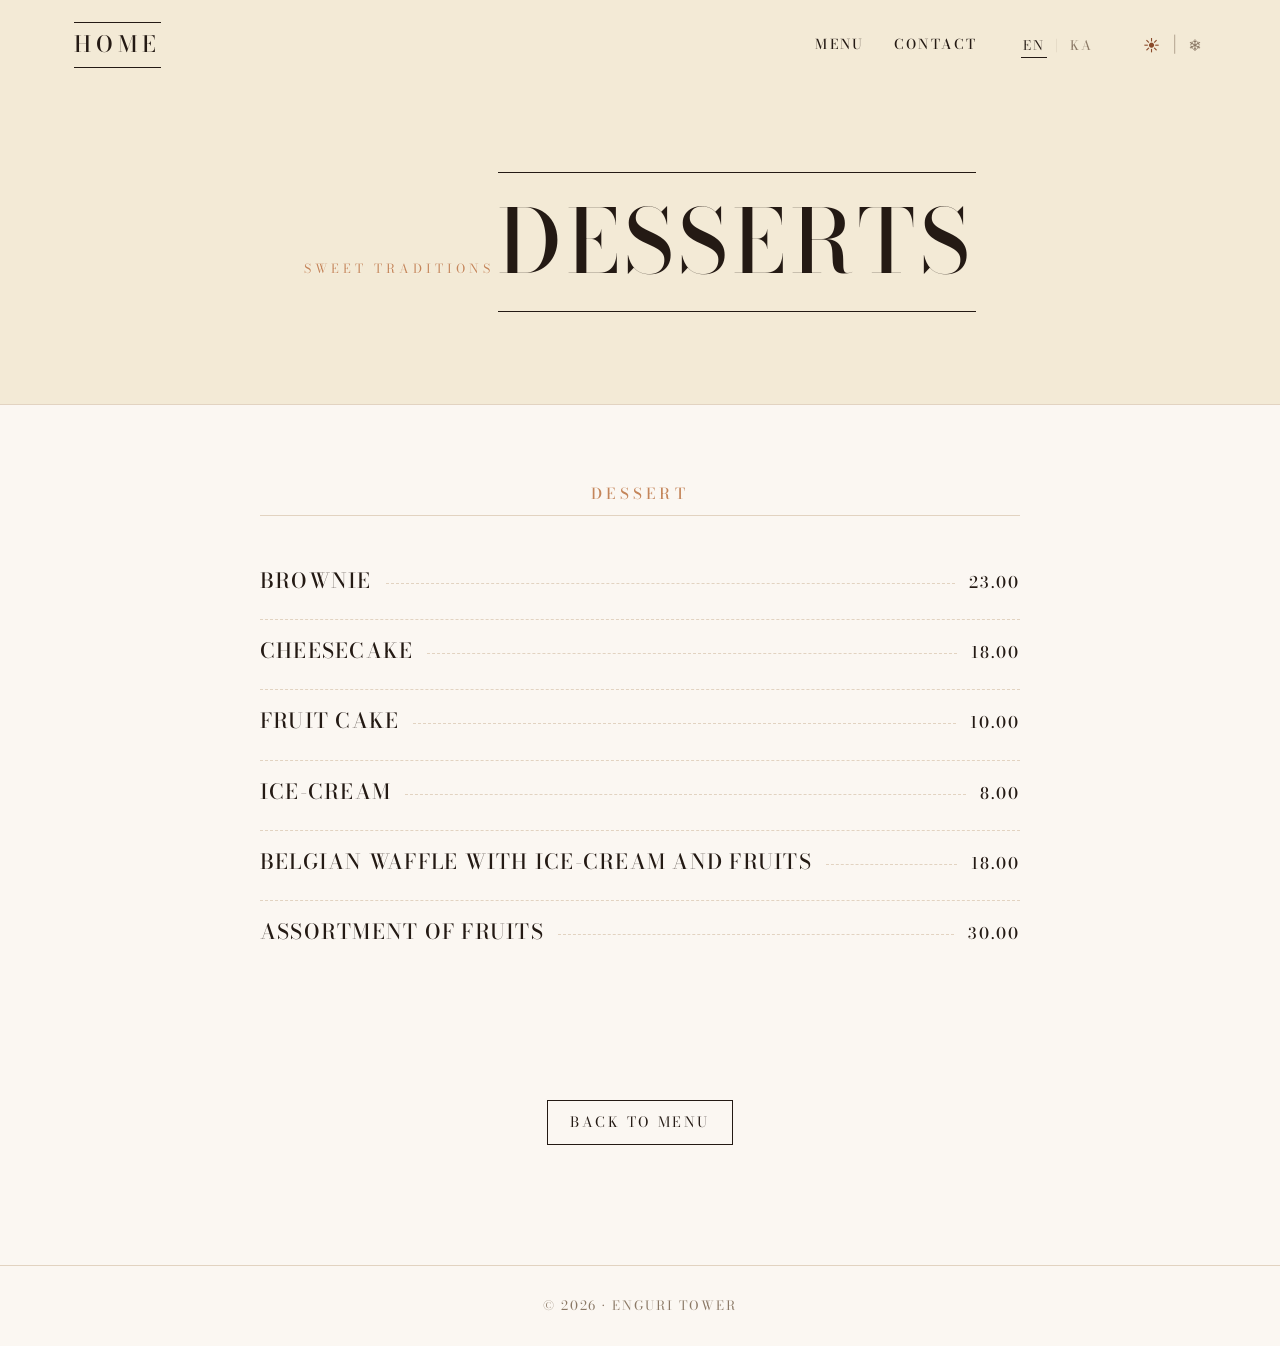
==== commit e9d7df8b: "Add files via upload" ====
--- a/desserts.html
+++ b/desserts.html
@@ -21,17 +21,17 @@
       <div class="nav-container">
         <a href="index.html" class="brand">
           <span class="brand-name">
-            <span class="lang-en">MENU</span>
-            <span class="lang-ka">მენიუ</span>
+            <span class="lang-en">HOME</span>
+            <span class="lang-ka">მთავარი</span>
           </span>
         </a>
 
         <nav class="nav-links" id="navLinks">
-          <a href="index.html#menu">
+          <a href="menu.html">
             <span class="lang-en">Menu</span>
             <span class="lang-ka">მენიუ</span>
           </a>
-          <a href="index.html#contact">
+          <a href="contact.html">
             <span class="lang-en">Contact</span>
             <span class="lang-ka">კონტაქტი</span>
           </a>
@@ -91,7 +91,7 @@
           </div>
 
           <div class="back-wrap">
-            <a href="index.html#menu" class="back-link">
+            <a href="menu.html" class="back-link">
               <span class="lang-en">Back to Menu</span>
               <span class="lang-ka">მენიუზე დაბრუნება</span>
             </a>
--- a/styles.css
+++ b/styles.css
@@ -623,29 +623,30 @@
   }
 }
 
-.hero-menu-btns,
-.hero-social-btns {
+.hero-menu-btns {
   position: absolute;
-  top: 50%;
-  transform: translateY(-50%);
+  bottom: 16px;
+  left: 16px;
   z-index: 4;
   display: flex;
   flex-direction: column;
-  gap: 12px;
-}
-
-.hero-menu-btns {
-  left: 16px;
+  gap: 8px;
 }
 
 .hero-social-btns {
+  position: absolute;
+  bottom: 16px;
   right: 16px;
+  z-index: 4;
+  display: flex;
+  flex-direction: column;
+  gap: 8px;
 }
 
 .hero-menu-btn {
   position: relative;
-  width: 132px;
-  height: 132px;
+  width: 88px;
+  height: 88px;
   background-size: cover;
   background-position: center;
   border: 1px solid var(--ink);
@@ -655,7 +656,7 @@
   text-decoration: none;
   color: var(--snow);
   overflow: hidden;
-  border-radius: 16px;
+  border-radius: 10px;
   transition: transform var(--transition), border-color var(--transition),
     box-shadow var(--transition);
   box-shadow: 0 4px 24px rgba(20, 24, 28, 0.28);
@@ -673,10 +674,9 @@
   background-image: url("https://images.unsplash.com/photo-1587314168485-3236d6710814?auto=format&fit=crop&w=1000&q=80");
 }
 
-.hero-social-btn--instagram,
-.hero-social-btn--facebook,
-.hero-social-btn--tiktok,
-.hero-social-btn--maps {
+.hero-frosted-btn {
+  width: 110px;
+  height: 110px;
   background-image: none;
   background-color: rgba(20, 24, 28, 0.14);
   backdrop-filter: blur(10px);
@@ -685,20 +685,9 @@
   justify-content: center;
 }
 
-.hero-social-btn-inner {
-  position: relative;
-  z-index: 1;
-  display: flex;
-  flex-direction: column;
-  align-items: center;
-  justify-content: center;
-  gap: 10px;
-  width: 100%;
-  height: 100%;
-  padding: 14px 10px;
-}
-
-.hero-social-label {
+.hero-frosted-label {
+  font-size: 0.74rem;
+  letter-spacing: 0.13em;
   color: var(--snow);
   -webkit-text-stroke: 0.4px rgba(20, 24, 28, 0.85);
   paint-order: stroke fill;
@@ -710,26 +699,44 @@
     0 2px 6px rgba(0, 0, 0, 0.45);
   padding: 0;
   line-height: 1.2;
-}
-
-.hero-social-icon {
-  display: flex;
-  align-items: center;
-  justify-content: center;
-  flex-shrink: 0;
-}
-
-.hero-social-icon svg {
-  width: 34px;
-  height: 34px;
-  display: block;
-}
-
-.hero-social-btn--tiktok .hero-social-icon svg {
-  filter: drop-shadow(0 1px 2px rgba(0, 0, 0, 0.35));
-}
-
-.hero-social-btn::before {
+  text-align: center;
+}
+
+.hero-menu-btns .hero-frosted-btn {
+  border: none;
+  box-shadow: 0 4px 20px rgba(20, 24, 28, 0.2);
+}
+
+.hero-menu-btns .hero-frosted-btn:hover {
+  border: none;
+}
+
+.hero-menu-btns .hero-frosted-label {
+  font-size: 0.96rem;
+  letter-spacing: 0.1em;
+  -webkit-text-stroke: 0;
+  paint-order: unset;
+  text-shadow: 0 2px 8px rgba(0, 0, 0, 0.5);
+}
+
+.hero-social-btns .hero-frosted-btn {
+  border: none;
+  box-shadow: 0 4px 20px rgba(20, 24, 28, 0.2);
+}
+
+.hero-social-btns .hero-frosted-btn:hover {
+  border: none;
+}
+
+.hero-social-btns .hero-frosted-label {
+  font-size: 0.88rem;
+  letter-spacing: 0.1em;
+  -webkit-text-stroke: 0;
+  paint-order: unset;
+  text-shadow: 0 2px 8px rgba(0, 0, 0, 0.5);
+}
+
+.hero-frosted-btn::before {
   content: "";
   position: absolute;
   inset: 0;
@@ -742,11 +749,11 @@
   pointer-events: none;
 }
 
-html[data-season="summer"] .hero-social-btn {
+html[data-season="summer"] .hero-frosted-btn {
   background-color: rgba(36, 26, 20, 0.12);
 }
 
-html[data-season="summer"] .hero-social-btn::before {
+html[data-season="summer"] .hero-frosted-btn::before {
   background: linear-gradient(
     160deg,
     rgba(255, 248, 235, 0.14) 0%,
@@ -754,7 +761,7 @@
   );
 }
 
-.hero-menu-btn:not(.hero-social-btn)::before {
+.hero-menu-btn:not(.hero-frosted-btn)::before {
   content: "";
   position: absolute;
   inset: 0;
@@ -770,12 +777,19 @@
   position: relative;
   z-index: 1;
   font-family: var(--font-display);
-  font-size: 0.72rem;
+  font-size: 0.58rem;
   font-weight: 500;
-  letter-spacing: 0.22em;
+  letter-spacing: 0.16em;
   text-transform: uppercase;
-  padding: 14px 10px;
+  padding: 8px 6px;
   text-shadow: 0 1px 4px rgba(0, 0, 0, 0.45);
+}
+
+.hero-menu-btn--dishes .hero-menu-btn-label,
+.hero-menu-btn--drinks .hero-menu-btn-label {
+  font-size: 0.78rem;
+  letter-spacing: 0.1em;
+  padding: 8px 4px;
 }
 
 .hero-menu-btn:hover {
@@ -793,7 +807,7 @@
   box-shadow: 0 4px 24px rgba(36, 26, 20, 0.22);
 }
 
-html[data-season="summer"] .hero-menu-btn:not(.hero-social-btn)::before {
+html[data-season="summer"] .hero-menu-btn:not(.hero-frosted-btn)::before {
   background: linear-gradient(
     to top,
     rgba(36, 26, 20, 0.78) 0%,
@@ -989,6 +1003,172 @@
   justify-content: center;
   gap: 14px;
   margin-top: 8px;
+}
+
+/* ---------- Contact page ---------- */
+.contact-page {
+  padding-top: 60px;
+}
+
+.contact-phone-block {
+  text-align: center;
+  margin-bottom: 48px;
+}
+
+.contact-phone-label {
+  font-family: var(--font-display);
+  font-size: 0.78rem;
+  letter-spacing: 0.24em;
+  text-transform: uppercase;
+  color: var(--ink-soft);
+  margin-bottom: 10px;
+}
+
+.contact-phone-link {
+  font-family: var(--font-display);
+  font-size: clamp(1.4rem, 3vw, 1.8rem);
+  letter-spacing: 0.06em;
+  color: var(--ink);
+  text-decoration: none;
+  transition: color var(--transition);
+}
+
+.contact-phone-link:hover {
+  color: var(--accent-strong);
+}
+
+.social-grid {
+  display: grid;
+  grid-template-columns: repeat(2, 1fr);
+  gap: 20px;
+  max-width: 480px;
+  margin: 0 auto 56px;
+}
+
+.social-card {
+  display: flex;
+  flex-direction: column;
+  align-items: center;
+  justify-content: center;
+  gap: 14px;
+  min-height: 140px;
+  padding: 24px 16px;
+  border: 1px solid var(--line);
+  background-color: var(--bg);
+  text-decoration: none;
+  color: var(--ink);
+  transition: transform var(--transition), border-color var(--transition),
+    box-shadow var(--transition);
+}
+
+.social-card:hover {
+  transform: translateY(-3px);
+  border-color: var(--ink);
+  box-shadow: 0 8px 24px rgba(20, 24, 28, 0.1);
+}
+
+.social-card-icon svg {
+  width: 36px;
+  height: 36px;
+  display: block;
+}
+
+.social-card-name {
+  font-family: var(--font-display);
+  font-size: 0.78rem;
+  font-weight: 500;
+  letter-spacing: 0.18em;
+  text-transform: uppercase;
+}
+
+/* ---------- Menu hub page ---------- */
+.menu-hub-page {
+  padding-top: 60px;
+}
+
+.menu-hub-grid {
+  display: grid;
+  grid-template-columns: 1fr;
+  gap: 20px;
+  max-width: 480px;
+  margin: 0 auto 56px;
+}
+
+.menu-hub-card {
+  position: relative;
+  display: flex;
+  align-items: flex-end;
+  justify-content: center;
+  min-height: 140px;
+  padding: 24px 16px;
+  border: 1px solid var(--ink);
+  border-radius: 10px;
+  background-size: cover;
+  background-position: center;
+  text-decoration: none;
+  color: var(--snow);
+  overflow: hidden;
+  box-shadow: 0 4px 24px rgba(20, 24, 28, 0.18);
+  transition: transform var(--transition), border-color var(--transition),
+    box-shadow var(--transition);
+}
+
+.menu-hub-card::before {
+  content: "";
+  position: absolute;
+  inset: 0;
+  background: linear-gradient(
+    to top,
+    rgba(20, 24, 28, 0.82) 0%,
+    rgba(20, 24, 28, 0.15) 58%
+  );
+  transition: opacity var(--transition);
+}
+
+.menu-hub-card:hover {
+  transform: translateY(-3px);
+  border-color: var(--snow);
+  box-shadow: 0 8px 28px rgba(20, 24, 28, 0.28);
+}
+
+.menu-hub-card:hover::before {
+  opacity: 0.88;
+}
+
+.menu-hub-card--dishes {
+  background-image: url("dishes.jpeg");
+}
+
+.menu-hub-card--drinks {
+  background-image: url("https://images.unsplash.com/photo-1510812431401-41d2bd2722f3?auto=format&fit=crop&w=1000&q=80");
+}
+
+.menu-hub-card--desserts {
+  background-image: url("https://images.unsplash.com/photo-1587314168485-3236d6710814?auto=format&fit=crop&w=1000&q=80");
+}
+
+.menu-hub-card-name {
+  position: relative;
+  z-index: 1;
+  font-family: var(--font-display);
+  font-size: 0.95rem;
+  font-weight: 500;
+  letter-spacing: 0.18em;
+  text-transform: uppercase;
+  text-shadow: 0 1px 4px rgba(0, 0, 0, 0.45);
+}
+
+html[data-season="summer"] .menu-hub-card {
+  border-color: rgba(36, 26, 20, 0.85);
+  box-shadow: 0 4px 24px rgba(36, 26, 20, 0.16);
+}
+
+html[data-season="summer"] .menu-hub-card::before {
+  background: linear-gradient(
+    to top,
+    rgba(36, 26, 20, 0.78) 0%,
+    rgba(36, 26, 20, 0.1) 58%
+  );
 }
 
 /* ---------- Footer ---------- */
@@ -1262,37 +1442,57 @@
 
   .hero-menu-btns,
   .hero-social-btns {
-    gap: 10px;
+    gap: 8px;
   }
 
   .hero-menu-btns {
+    bottom: 12px;
     left: 12px;
   }
 
   .hero-social-btns {
+    bottom: 12px;
     right: 12px;
   }
 
   .hero-menu-btn {
-    width: 96px;
-    height: 96px;
-    border-radius: 12px;
+    width: 64px;
+    height: 64px;
+    border-radius: 8px;
   }
 
   .hero-menu-btn-label {
+    font-size: 0.48rem;
+    letter-spacing: 0.1em;
+    padding: 6px 3px;
+  }
+
+  .hero-menu-btn--dishes .hero-menu-btn-label,
+  .hero-menu-btn--drinks .hero-menu-btn-label {
     font-size: 0.62rem;
-    letter-spacing: 0.16em;
-    padding: 10px 6px;
-  }
-
-  .hero-social-btn-inner {
-    gap: 8px;
-    padding: 10px 6px;
-  }
-
-  .hero-social-icon svg {
-    width: 28px;
-    height: 28px;
+    letter-spacing: 0.07em;
+    padding: 6px 2px;
+  }
+
+  .hero-frosted-btn {
+    width: 80px;
+    height: 80px;
+  }
+
+  .hero-frosted-label {
+    font-size: 0.58rem;
+    letter-spacing: 0.1em;
+    padding: 6px 3px;
+  }
+
+  .hero-menu-btns .hero-frosted-label {
+    font-size: 0.76rem;
+    letter-spacing: 0.08em;
+  }
+
+  .hero-social-btns .hero-frosted-label {
+    font-size: 0.7rem;
+    letter-spacing: 0.08em;
   }
 
   .eyebrow {
@@ -1339,6 +1539,37 @@
 
   .contact-actions .btn {
     width: 100%;
+  }
+
+  .social-grid {
+    gap: 14px;
+    max-width: 100%;
+  }
+
+  .social-card {
+    min-height: 120px;
+    padding: 20px 12px;
+    gap: 10px;
+  }
+
+  .social-card-icon svg {
+    width: 30px;
+    height: 30px;
+  }
+
+  .social-card-name {
+    font-size: 0.68rem;
+    letter-spacing: 0.14em;
+  }
+
+  .menu-hub-card {
+    min-height: 120px;
+    padding: 20px 12px;
+  }
+
+  .menu-hub-card-name {
+    font-size: 0.82rem;
+    letter-spacing: 0.14em;
   }
 
   .page-header {
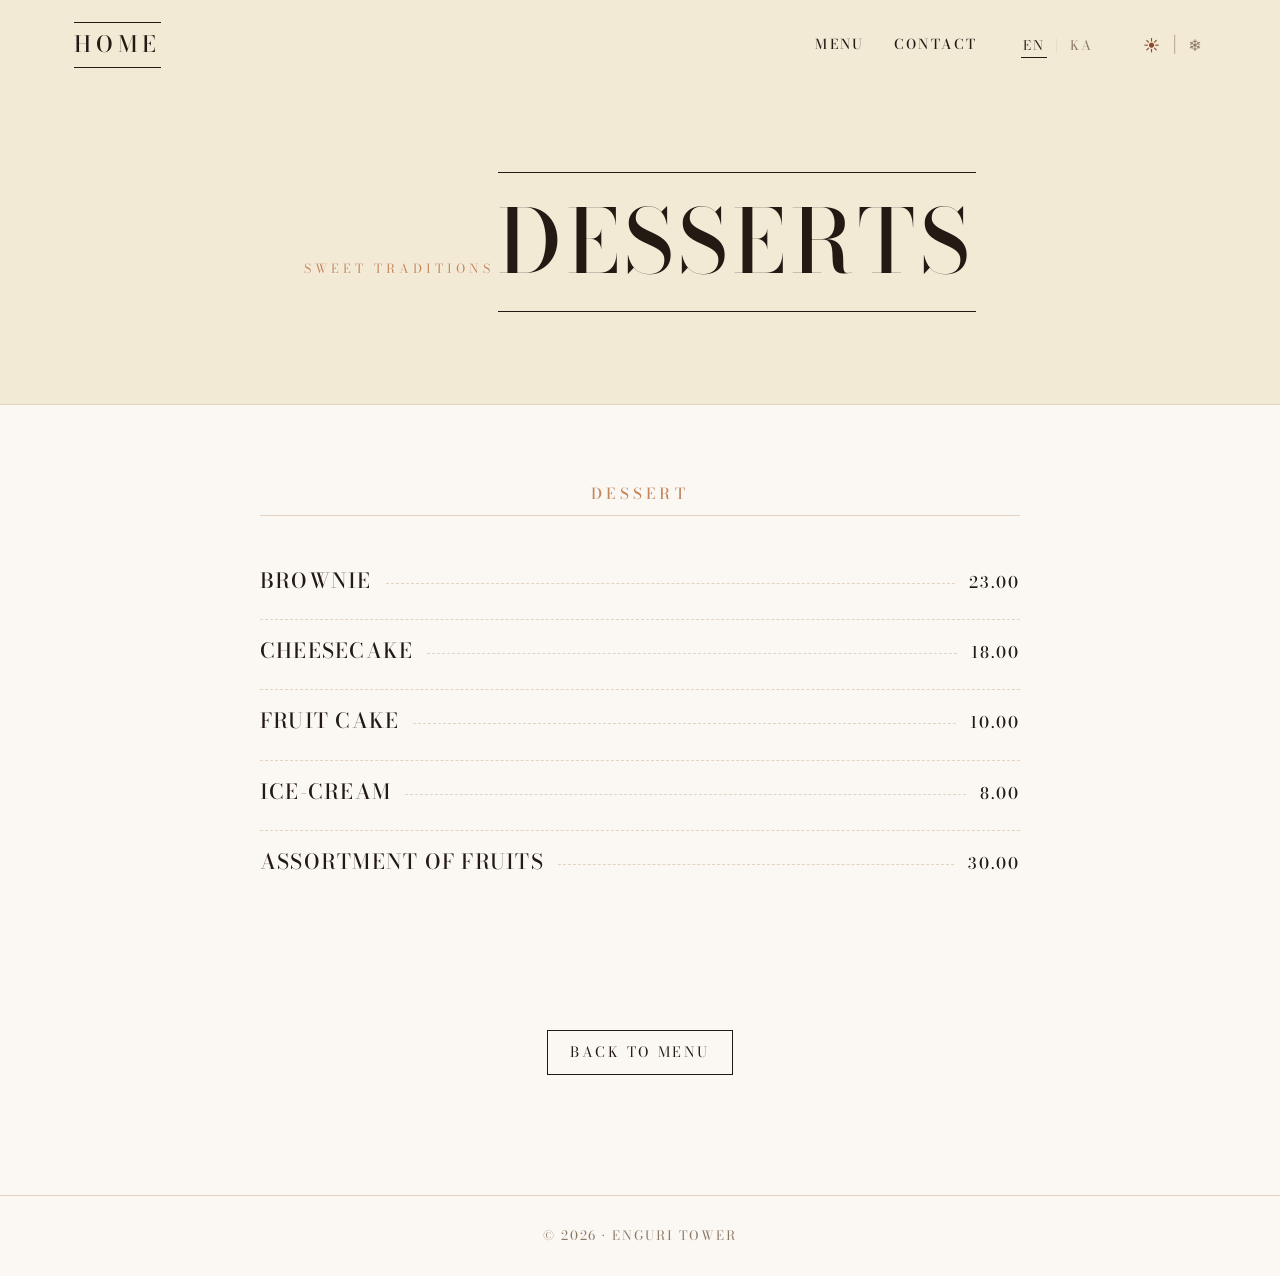
==== commit 2159e070: "Update desserts.html" ====
--- a/desserts.html
+++ b/desserts.html
@@ -85,7 +85,6 @@
               <li class="menu-item"><div class="menu-item-head"><span class="menu-item-name"><span class="lang-en">Cheesecake</span><span class="lang-ka">ჩიზქეიქი</span></span><span class="menu-item-dots"></span><span class="menu-item-price">18.00</span></div></li>
               <li class="menu-item"><div class="menu-item-head"><span class="menu-item-name"><span class="lang-en">Fruit Cake</span><span class="lang-ka">ხილის კექსი</span></span><span class="menu-item-dots"></span><span class="menu-item-price">10.00</span></div></li>
               <li class="menu-item"><div class="menu-item-head"><span class="menu-item-name"><span class="lang-en">Ice-Cream</span><span class="lang-ka">ნაყინი</span></span><span class="menu-item-dots"></span><span class="menu-item-price">8.00</span></div></li>
-              <li class="menu-item"><div class="menu-item-head"><span class="menu-item-name"><span class="lang-en">Belgian Waffle with Ice-Cream and Fruits</span><span class="lang-ka">ბელგიური ვაფლი ნაყინით და ხილით</span></span><span class="menu-item-dots"></span><span class="menu-item-price">18.00</span></div></li>
               <li class="menu-item"><div class="menu-item-head"><span class="menu-item-name"><span class="lang-en">Assortment of Fruits</span><span class="lang-ka">ხილის ასორტი</span></span><span class="menu-item-dots"></span><span class="menu-item-price">30.00</span></div></li>
             </ul>
           </div>
--- a/styles.css
+++ b/styles.css
@@ -664,6 +664,7 @@
 
 .hero-menu-btn--dishes {
   background-image: url("dishes.jpeg");
+  background-position: center 68%;
 }
 
 .hero-menu-btn--drinks {
@@ -704,11 +705,21 @@
 
 .hero-menu-btns .hero-frosted-btn {
   border: none;
-  box-shadow: 0 4px 20px rgba(20, 24, 28, 0.2);
+  background-color: rgba(28, 120, 72, 0.48);
+  box-shadow: 0 4px 20px rgba(18, 92, 52, 0.32);
+}
+
+.hero-menu-btns .hero-frosted-btn::before {
+  background: linear-gradient(
+    160deg,
+    rgba(180, 235, 180, 0.35) 0%,
+    rgba(28, 120, 72, 0.38) 100%
+  );
 }
 
 .hero-menu-btns .hero-frosted-btn:hover {
   border: none;
+  background-color: rgba(28, 120, 72, 0.58);
 }
 
 .hero-menu-btns .hero-frosted-label {
@@ -721,11 +732,21 @@
 
 .hero-social-btns .hero-frosted-btn {
   border: none;
-  box-shadow: 0 4px 20px rgba(20, 24, 28, 0.2);
+  background-color: rgba(22, 128, 68, 0.46);
+  box-shadow: 0 4px 20px rgba(14, 98, 52, 0.3);
+}
+
+.hero-social-btns .hero-frosted-btn::before {
+  background: linear-gradient(
+    160deg,
+    rgba(180, 235, 180, 0.34) 0%,
+    rgba(22, 128, 68, 0.36) 100%
+  );
 }
 
 .hero-social-btns .hero-frosted-btn:hover {
   border: none;
+  background-color: rgba(22, 128, 68, 0.56);
 }
 
 .hero-social-btns .hero-frosted-label {
@@ -753,6 +774,40 @@
   background-color: rgba(36, 26, 20, 0.12);
 }
 
+html[data-season="summer"] .hero-menu-btns .hero-frosted-btn {
+  background-color: rgba(58, 148, 48, 0.46);
+  box-shadow: 0 4px 20px rgba(38, 118, 32, 0.28);
+}
+
+html[data-season="summer"] .hero-menu-btns .hero-frosted-btn::before {
+  background: linear-gradient(
+    160deg,
+    rgba(200, 245, 170, 0.38) 0%,
+    rgba(58, 148, 48, 0.36) 100%
+  );
+}
+
+html[data-season="summer"] .hero-menu-btns .hero-frosted-btn:hover {
+  background-color: rgba(58, 148, 48, 0.56);
+}
+
+html[data-season="summer"] .hero-social-btns .hero-frosted-btn {
+  background-color: rgba(48, 138, 42, 0.44);
+  box-shadow: 0 4px 20px rgba(32, 108, 28, 0.26);
+}
+
+html[data-season="summer"] .hero-social-btns .hero-frosted-btn::before {
+  background: linear-gradient(
+    160deg,
+    rgba(200, 245, 170, 0.36) 0%,
+    rgba(48, 138, 42, 0.34) 100%
+  );
+}
+
+html[data-season="summer"] .hero-social-btns .hero-frosted-btn:hover {
+  background-color: rgba(48, 138, 42, 0.54);
+}
+
 html[data-season="summer"] .hero-frosted-btn::before {
   background: linear-gradient(
     160deg,
@@ -888,7 +943,7 @@
 .dish-dishes {
   background-image: url("dishes.jpeg"),
     linear-gradient(160deg, #e3e8ec, #c7d0d7);
-  background-position: center 100%;
+  background-position: center 68%;
 }
 .dish-drinks {
   background-image: url("https://images.unsplash.com/photo-1510812431401-41d2bd2722f3?auto=format&fit=crop&w=1000&q=80"),
@@ -1137,6 +1192,7 @@
 
 .menu-hub-card--dishes {
   background-image: url("dishes.jpeg");
+  background-position: center 68%;
 }
 
 .menu-hub-card--drinks {
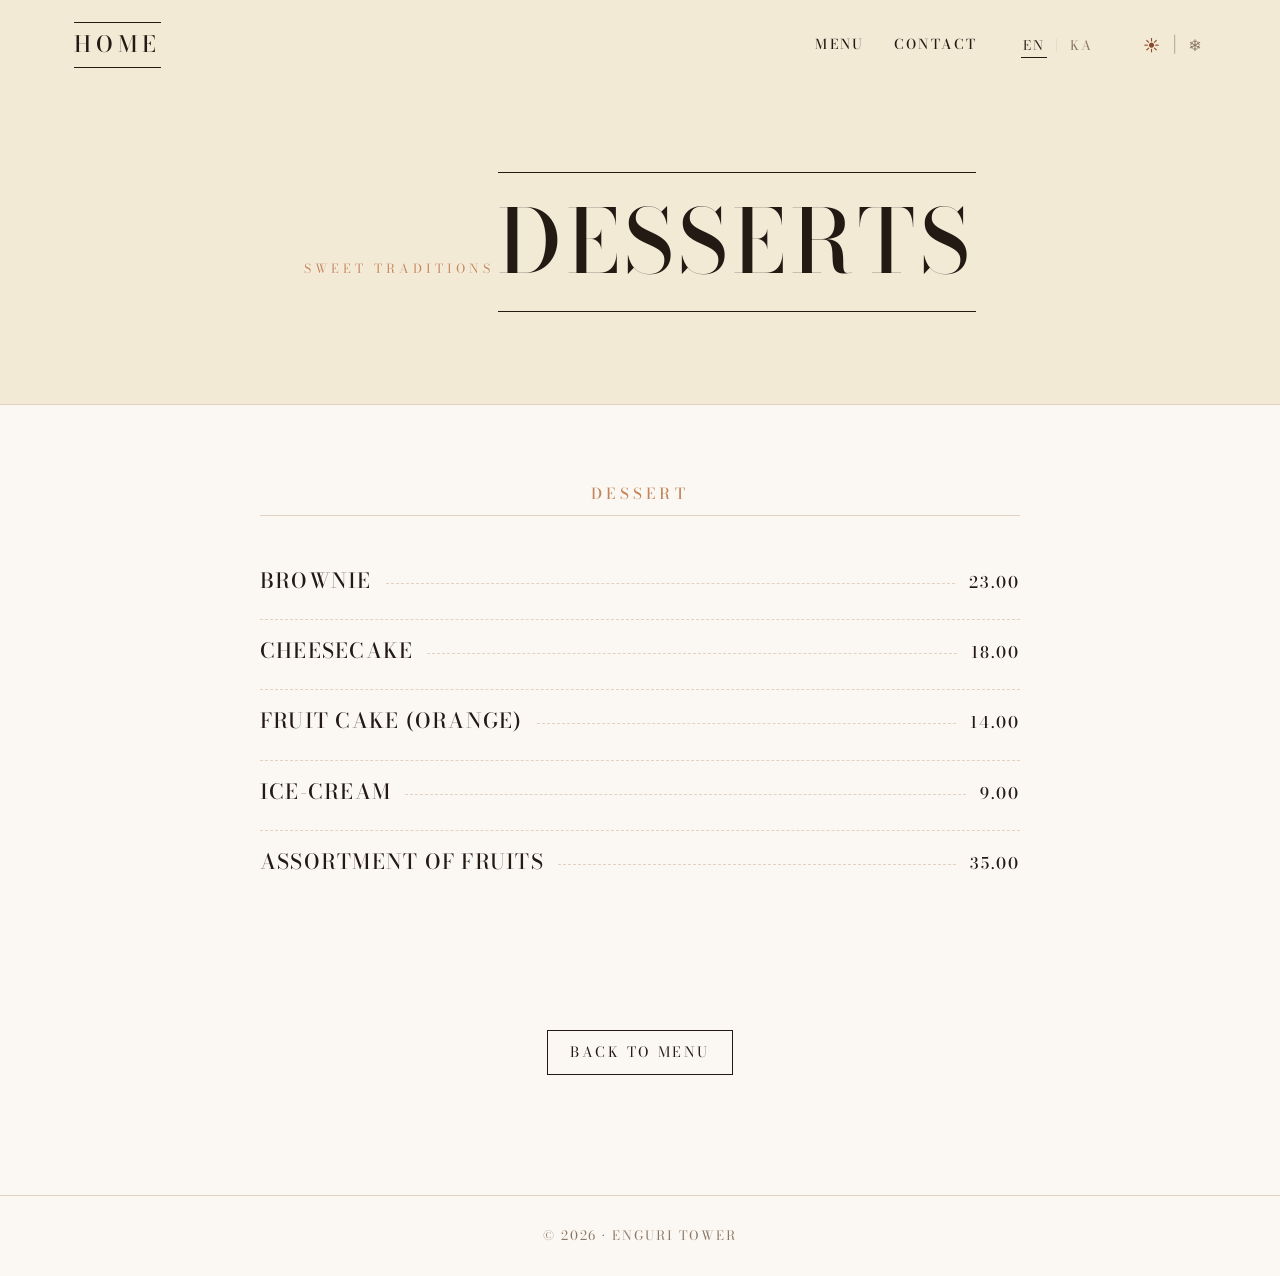
==== commit 466ee2b6: "Update desserts.html" ====
--- a/desserts.html
+++ b/desserts.html
@@ -83,9 +83,9 @@
             <ul class="menu-list">
               <li class="menu-item"><div class="menu-item-head"><span class="menu-item-name"><span class="lang-en">Brownie</span><span class="lang-ka">ბრაუნი</span></span><span class="menu-item-dots"></span><span class="menu-item-price">23.00</span></div></li>
               <li class="menu-item"><div class="menu-item-head"><span class="menu-item-name"><span class="lang-en">Cheesecake</span><span class="lang-ka">ჩიზქეიქი</span></span><span class="menu-item-dots"></span><span class="menu-item-price">18.00</span></div></li>
-              <li class="menu-item"><div class="menu-item-head"><span class="menu-item-name"><span class="lang-en">Fruit Cake</span><span class="lang-ka">ხილის კექსი</span></span><span class="menu-item-dots"></span><span class="menu-item-price">10.00</span></div></li>
-              <li class="menu-item"><div class="menu-item-head"><span class="menu-item-name"><span class="lang-en">Ice-Cream</span><span class="lang-ka">ნაყინი</span></span><span class="menu-item-dots"></span><span class="menu-item-price">8.00</span></div></li>
-              <li class="menu-item"><div class="menu-item-head"><span class="menu-item-name"><span class="lang-en">Assortment of Fruits</span><span class="lang-ka">ხილის ასორტი</span></span><span class="menu-item-dots"></span><span class="menu-item-price">30.00</span></div></li>
+              <li class="menu-item"><div class="menu-item-head"><span class="menu-item-name"><span class="lang-en">Fruit Cake (Orange)</span><span class="lang-ka">ხილის კექსი (ფორთოხალი)</span></span><span class="menu-item-dots"></span><span class="menu-item-price">14.00</span></div></li>
+              <li class="menu-item"><div class="menu-item-head"><span class="menu-item-name"><span class="lang-en">Ice-Cream</span><span class="lang-ka">ნაყინი</span></span><span class="menu-item-dots"></span><span class="menu-item-price">9.00</span></div></li>
+              <li class="menu-item"><div class="menu-item-head"><span class="menu-item-name"><span class="lang-en">Assortment of Fruits</span><span class="lang-ka">ხილის ასორტი</span></span><span class="menu-item-dots"></span><span class="menu-item-price">35.00</span></div></li>
             </ul>
           </div>
 
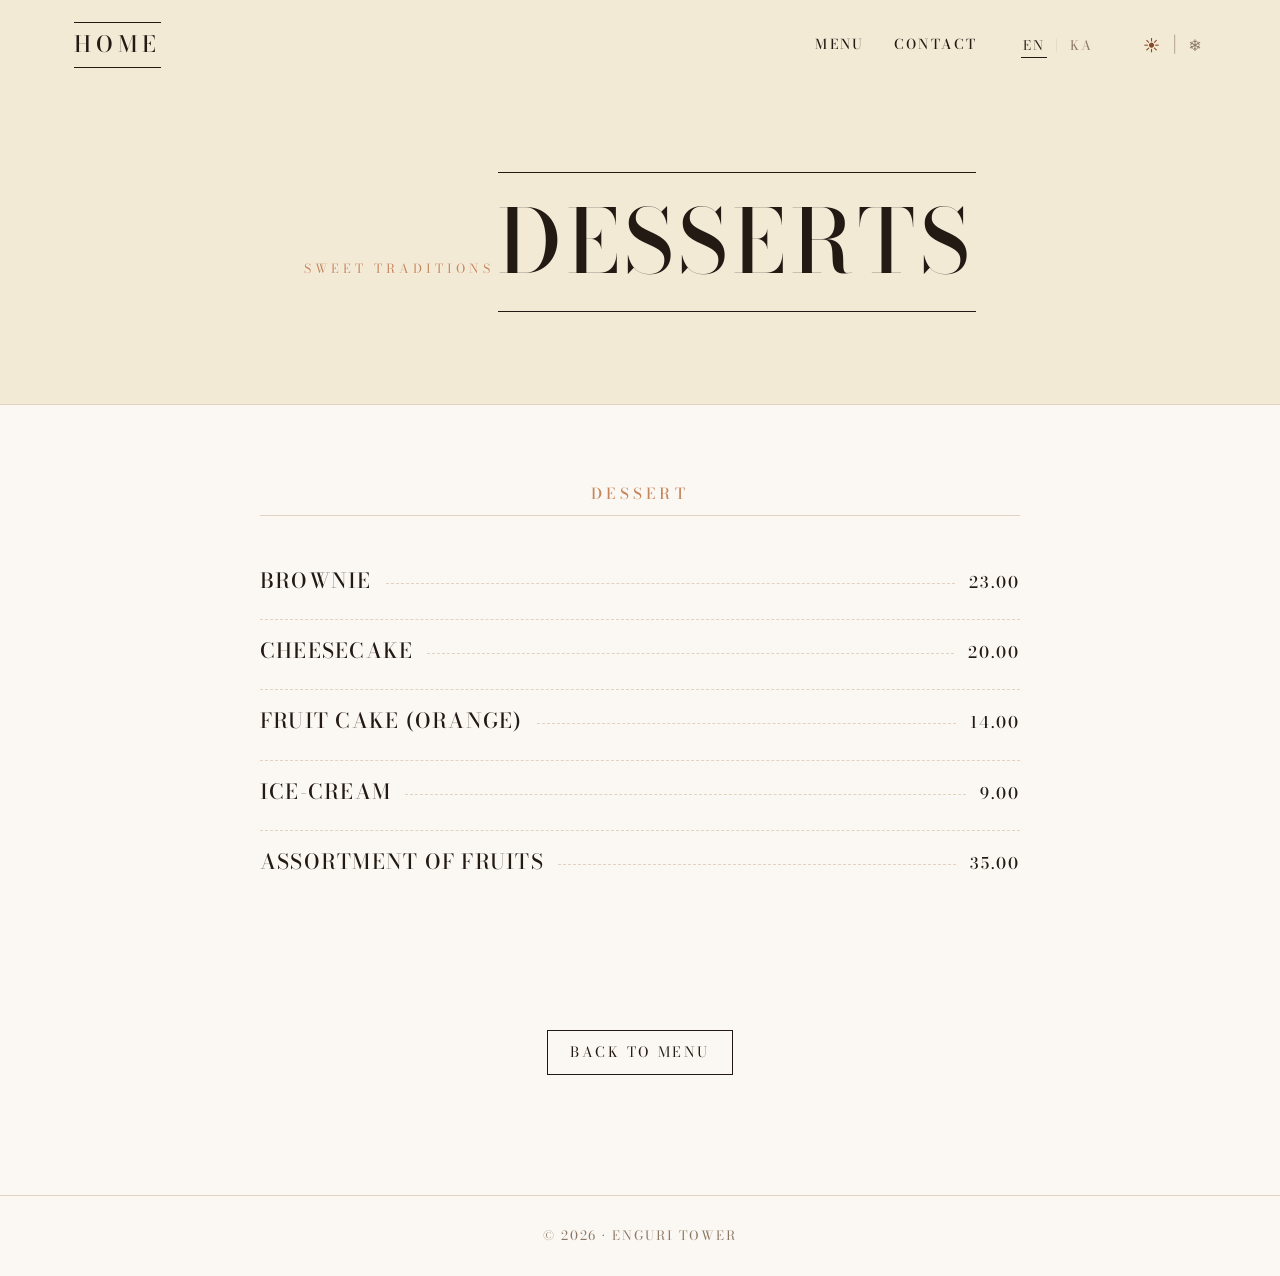
==== commit beb91d8f: "Update desserts.html" ====
--- a/desserts.html
+++ b/desserts.html
@@ -82,7 +82,7 @@
             </h2>
             <ul class="menu-list">
               <li class="menu-item"><div class="menu-item-head"><span class="menu-item-name"><span class="lang-en">Brownie</span><span class="lang-ka">ბრაუნი</span></span><span class="menu-item-dots"></span><span class="menu-item-price">23.00</span></div></li>
-              <li class="menu-item"><div class="menu-item-head"><span class="menu-item-name"><span class="lang-en">Cheesecake</span><span class="lang-ka">ჩიზქეიქი</span></span><span class="menu-item-dots"></span><span class="menu-item-price">18.00</span></div></li>
+              <li class="menu-item"><div class="menu-item-head"><span class="menu-item-name"><span class="lang-en">Cheesecake</span><span class="lang-ka">ჩიზქეიქი</span></span><span class="menu-item-dots"></span><span class="menu-item-price">20.00</span></div></li>
               <li class="menu-item"><div class="menu-item-head"><span class="menu-item-name"><span class="lang-en">Fruit Cake (Orange)</span><span class="lang-ka">ხილის კექსი (ფორთოხალი)</span></span><span class="menu-item-dots"></span><span class="menu-item-price">14.00</span></div></li>
               <li class="menu-item"><div class="menu-item-head"><span class="menu-item-name"><span class="lang-en">Ice-Cream</span><span class="lang-ka">ნაყინი</span></span><span class="menu-item-dots"></span><span class="menu-item-price">9.00</span></div></li>
               <li class="menu-item"><div class="menu-item-head"><span class="menu-item-name"><span class="lang-en">Assortment of Fruits</span><span class="lang-ka">ხილის ასორტი</span></span><span class="menu-item-dots"></span><span class="menu-item-price">35.00</span></div></li>
--- a/styles.css
+++ b/styles.css
@@ -641,6 +641,36 @@
   display: flex;
   flex-direction: column;
   gap: 8px;
+}
+
+.hero-vat-note {
+  position: absolute;
+  bottom: 20px;
+  left: 50%;
+  transform: translateX(-50%);
+  z-index: 4;
+  margin: 0;
+  padding: 6px 12px;
+  font-family: var(--font-sans);
+  font-size: 11px;
+  font-weight: 500;
+  letter-spacing: 0.04em;
+  color: var(--snow);
+  background: rgba(20, 24, 28, 0.55);
+  backdrop-filter: blur(8px);
+  -webkit-backdrop-filter: blur(8px);
+  border: 1px solid rgba(255, 255, 255, 0.28);
+  border-radius: 4px;
+  text-shadow: 0 1px 3px rgba(0, 0, 0, 0.45);
+  white-space: nowrap;
+  pointer-events: none;
+}
+
+html[data-season="summer"] .hero-vat-note {
+  color: #fff8eb;
+  background: rgba(36, 26, 20, 0.55);
+  border-color: rgba(255, 248, 235, 0.35);
+  text-shadow: 0 1px 3px rgba(0, 0, 0, 0.4);
 }
 
 .hero-menu-btn {
@@ -1511,6 +1541,14 @@
     right: 12px;
   }
 
+  .hero-vat-note {
+    bottom: 12px;
+    max-width: calc(100% - 200px);
+    white-space: normal;
+    text-align: center;
+    line-height: 1.3;
+  }
+
   .hero-menu-btn {
     width: 64px;
     height: 64px;
